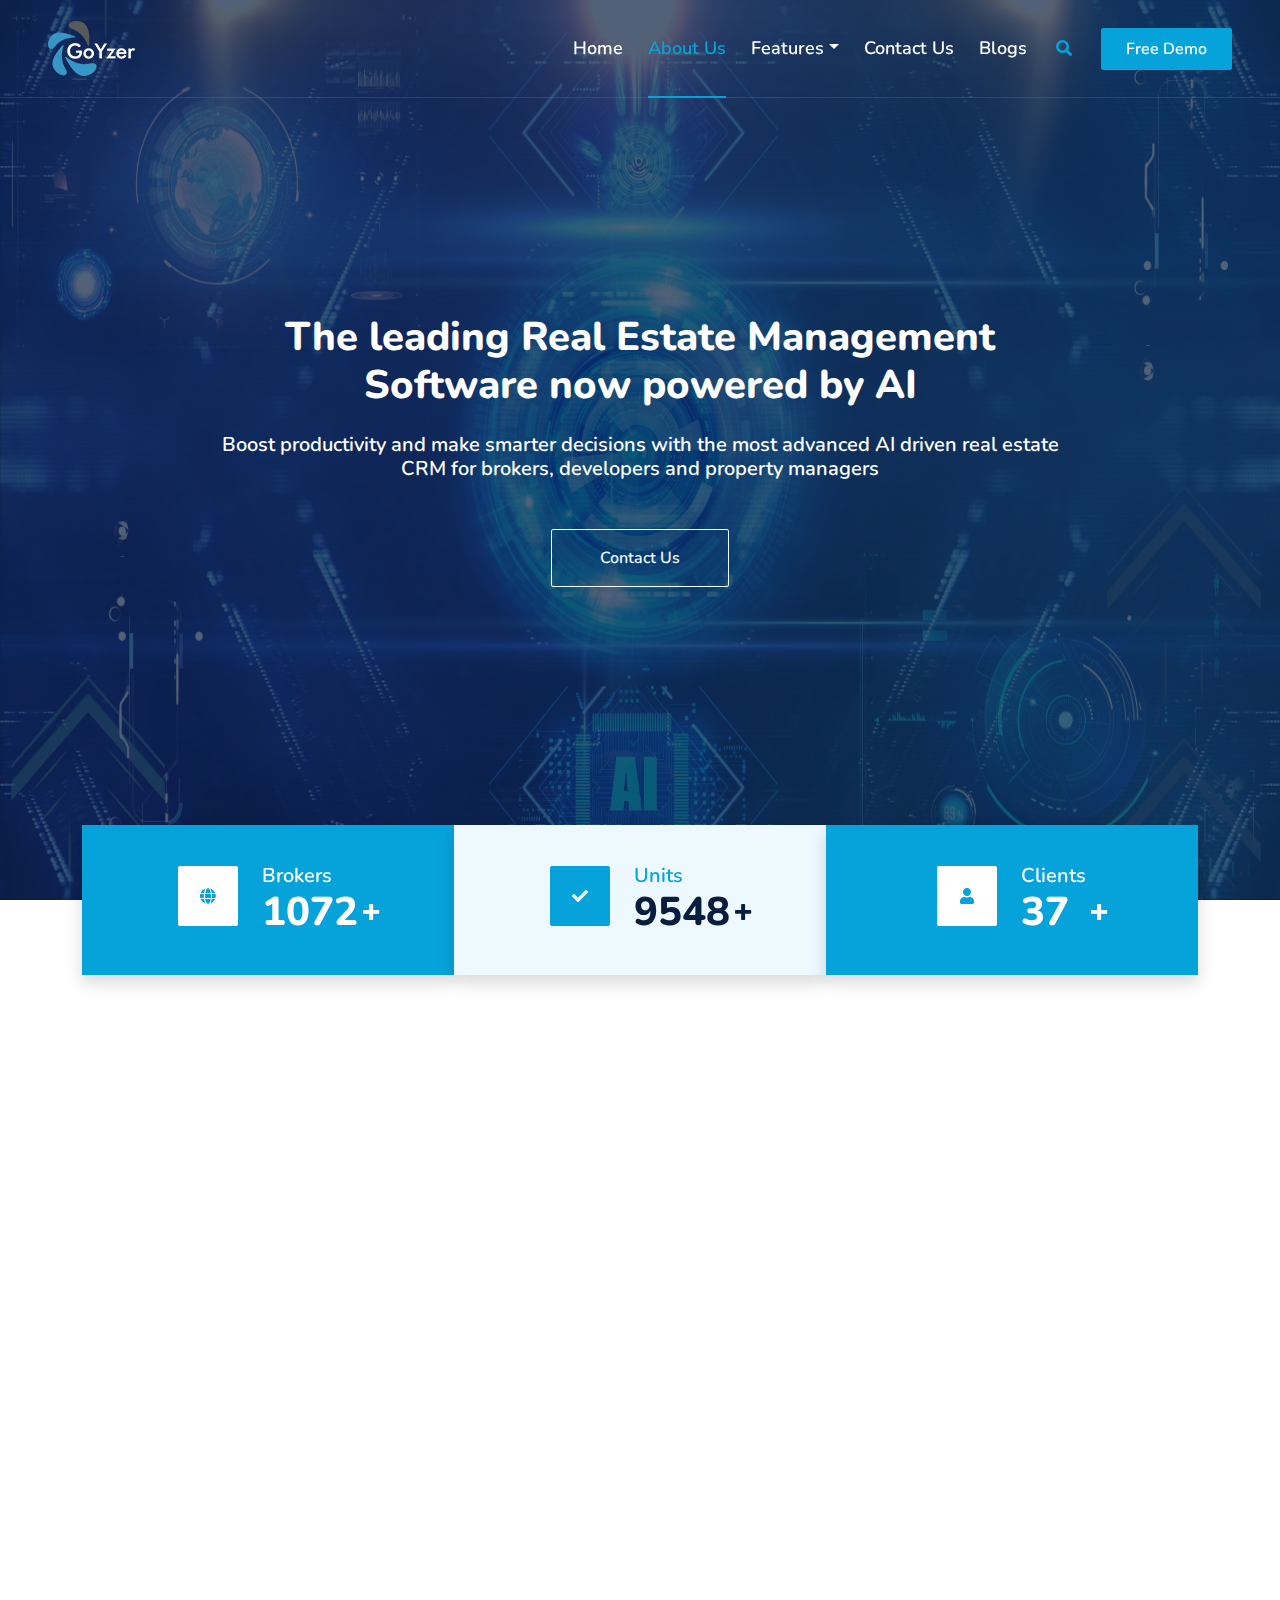
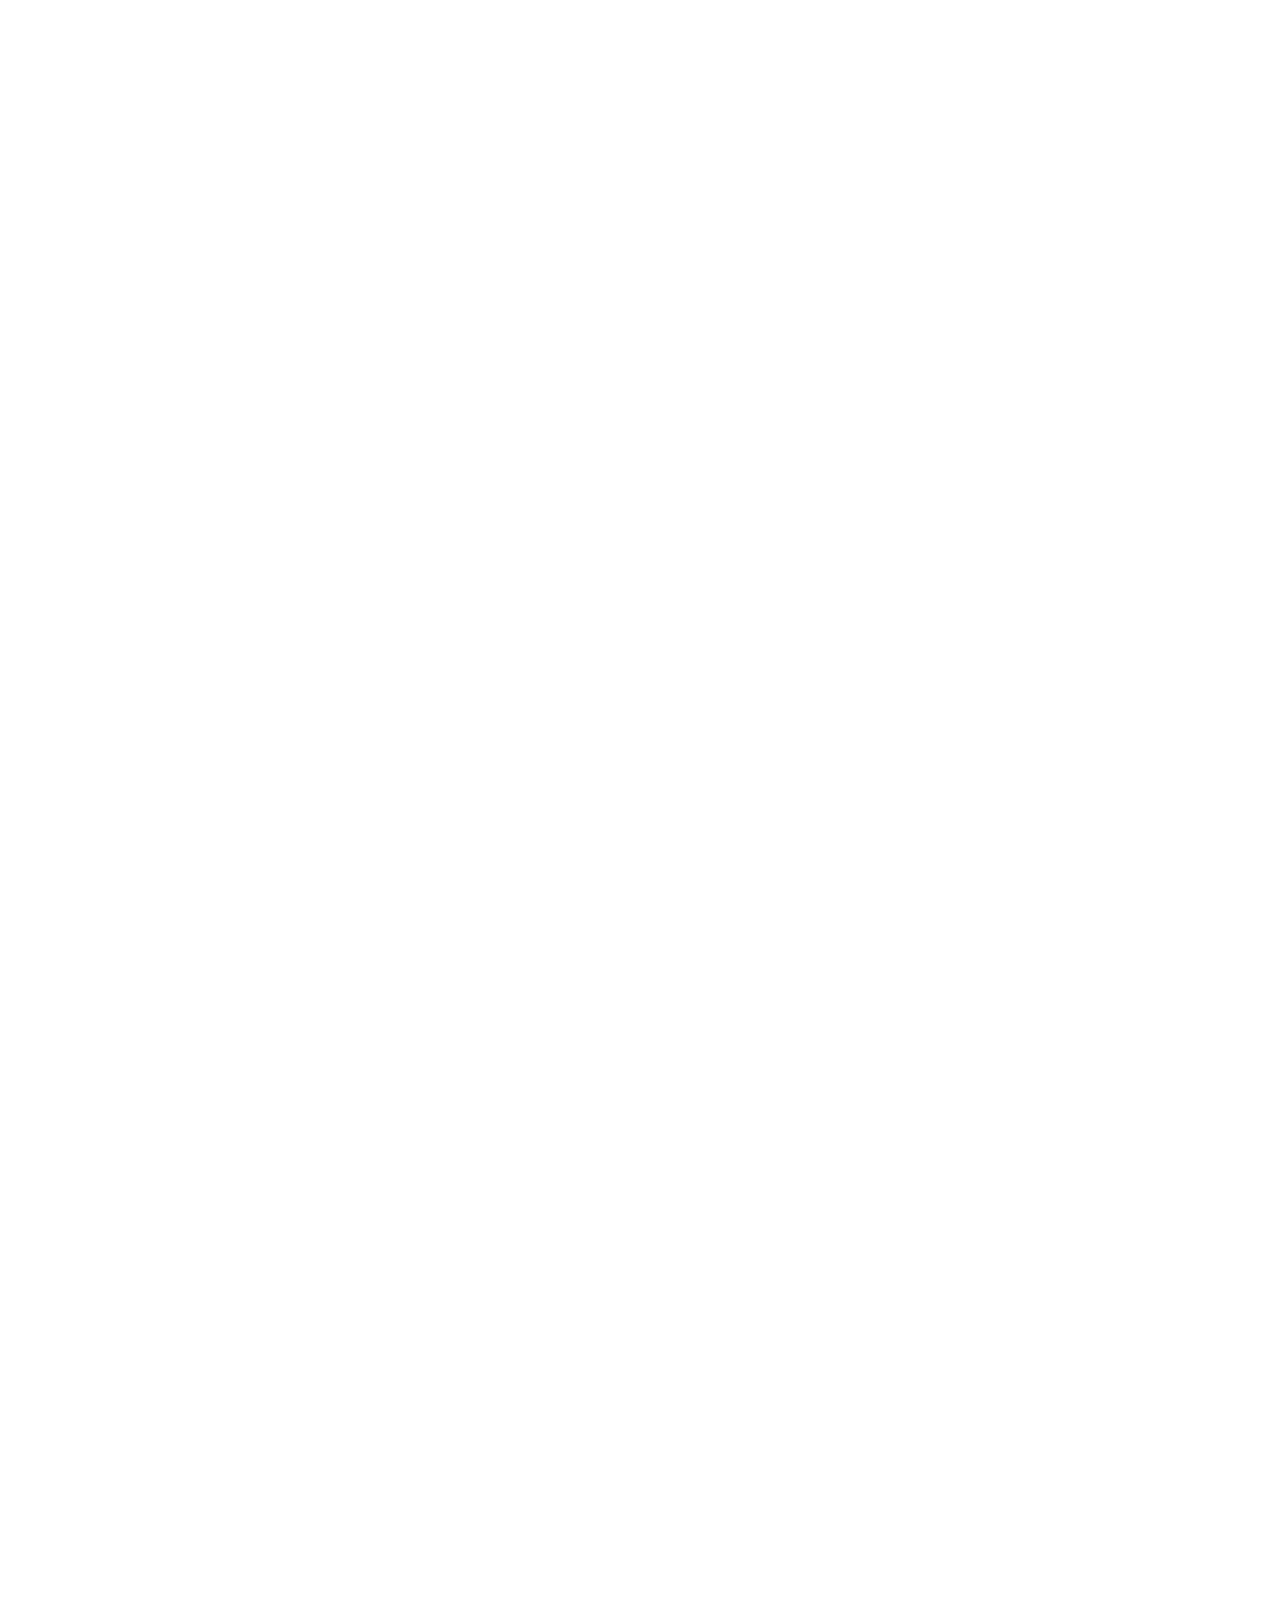
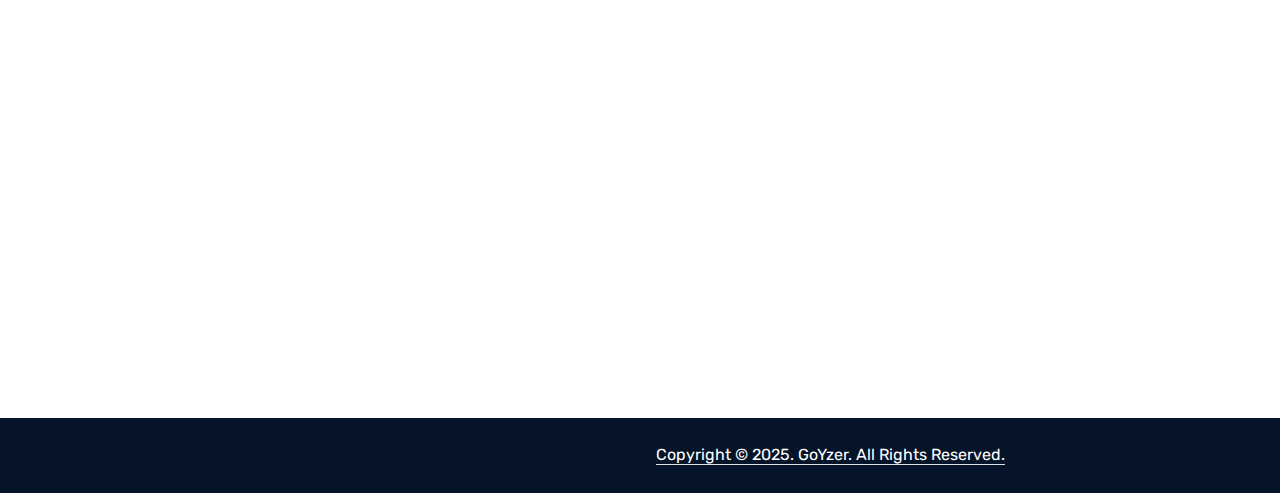
==== about.html @ 47f5ac27 "working on git initialization" ====
<!DOCTYPE html>
<html lang="en">

<head>
    <meta charset="utf-8">
    <title>Real Estate Property Management Software in Dubai, UAE - CRM Software for Real Estate - Goyzer</title>
    <meta content="width=device-width, initial-scale=1.0" name="viewport">
    <meta content="Real Estate Property Management Software" name="keywords">
    <meta content="Real Estate Property Management Software" name="description">

    <!-- Favicon -->
    <link href="img/favicon.ico" rel="icon">

    <!-- Google Web Fonts -->
    <link rel="preconnect" href="https://fonts.googleapis.com">
    <link rel="preconnect" href="https://fonts.gstatic.com" crossorigin>
    <link href="https://fonts.googleapis.com/css2?family=Nunito:wght@400;600;700;800&family=Rubik:wght@400;500;600;700&display=swap" rel="stylesheet">

    <!-- Icon Font Stylesheet -->
    <link href="https://cdnjs.cloudflare.com/ajax/libs/font-awesome/5.10.0/css/all.min.css" rel="stylesheet">
    <link href="https://cdn.jsdelivr.net/npm/bootstrap-icons@1.4.1/font/bootstrap-icons.css" rel="stylesheet">

    <!-- Libraries Stylesheet -->
    <link href="lib/owlcarousel/assets/owl.carousel.min.css" rel="stylesheet">
    <link href="lib/animate/animate.min.css" rel="stylesheet">

    <!-- Customized Bootstrap Stylesheet -->
    <link href="css/bootstrap.min.css" rel="stylesheet">

    <!-- Template Stylesheet -->
    <link href="css/style.css" rel="stylesheet">
</head>

<body>
    <div
      id="spinner"
      class="show bg-white position-fixed translate-middle w-100 vh-100 top-50 start-50 d-flex align-items-center justify-content-center"
    >
      <div class="spinner"></div>
    </div>

    <div class="container-fluid position-relative p-0">
      <nav class="navbar navbar-expand-lg navbar-dark px-5 py-3 py-lg-0">
        <a href="index.html" class="navbar-brand p-0">
          <h2 class="m-0">
            <img
              src="img/goyzer-logo-white.webp"
              alt="no-img"
              class="logo-white"
            /><img src="img/logo-trans.png" alt="no-img" class="logo-trans" />
          </h2>
        </a>
        <button
          class="navbar-toggler"
          type="button"
          data-bs-toggle="collapse"
          data-bs-target="#navbarCollapse"
        >
          <span class="fa fa-bars"></span>
        </button>
        <div class="collapse navbar-collapse" id="navbarCollapse">
          <div class="navbar-nav ms-auto py-0">
            <a href="index.html" class="nav-item nav-link ">Home</a>
            <a href="about.html" class="nav-item nav-link active">About Us</a>
            <div class="nav-item dropdown">
              <a
                href="#"
                class="nav-link dropdown-toggle"
                data-bs-toggle="dropdown"
                >Features</a
              >
              <div class="dropdown-menu m-0">
                <a href="brokers.html" class="dropdown-item">Brokers</a>
                <a href="developers.html" class="dropdown-item">Developers</a>
                <a href="property-managers.html" class="dropdown-item"
                  >Property Managers</a
                >
              </div>
            </div>
            <a href="contact.html" class="nav-item nav-link">Contact Us</a>
            <a href="https://blog.goyzer.com/" class="nav-item nav-link" target="_blank">Blogs</a>
          </div>
          <butaton
            type="button"
            class="btn text-primary ms-3"
            data-bs-toggle="modal"
            data-bs-target="#searchModal"
            ><i class="fa fa-search"></i
          ></butaton>
          <a href="contact.html" class="btn btn-primary py-2 px-4 ms-3"
            >Free Demo</a
          >
        </div>
      </nav>

      <div
        id="header-carousel"
        class="carousel slide carousel-fade"
        data-bs-ride="carousel"
      >
        <div class="carousel-inner">
          <div class="carousel-item active">
            <img class="w-100 vh-100" src="img/main-banner2.jpg" alt="Image" />
            <div
              class="carousel-caption d-flex flex-column align-items-center justify-content-center"
            >
              <div class="p-3" style="max-width: 900px">
                
                <h1 class="display-6 text-white mb-md-4 animated zoomIn">
                  The leading Real Estate Management Software now powered by AI
                </h1>
                <h5 class="text-white mb-5 animated slideInDown">
                  Boost productivity and make smarter decisions with the most advanced AI driven real estate CRM for brokers, developers and property managers
                </h5>
                
                <a
                  href="contact.html"
                  class="btn btn-outline-light py-md-3 px-md-5 animated slideInRight"
                  >Contact Us</a
                >
              </div>
            </div>
          </div>
         
        </div>
        <button
          class="carousel-control-prev"
          type="button"
          data-bs-target="#header-carousel"
          data-bs-slide="prev"
        >
          <span class="carousel-control-prev-icon" aria-hidden="true"></span>
          <span class="visually-hidden">Previous</span>
        </button>
        <button
          class="carousel-control-next"
          type="button"
          data-bs-target="#header-carousel"
          data-bs-slide="next"
        >
          <span class="carousel-control-next-icon" aria-hidden="true"></span>
          <span class="visually-hidden">Next</span>
        </button>
      </div>
    </div>

    <div class="modal fade" id="searchModal" tabindex="-1">
      <div class="modal-dialog modal-fullscreen">
        <div class="modal-content" style="background: rgba(9, 30, 62, 0.7)">
          <div class="modal-header border-0">
            <button
              type="button"
              class="btn bg-white btn-close"
              data-bs-dismiss="modal"
              aria-label="Close"
            ></button>
          </div>
          <div
            class="modal-body d-flex align-items-center justify-content-center"
          >
            <div class="input-group" style="max-width: 600px">
              <input
                type="text"
                class="form-control bg-transparent border-primary p-3"
                placeholder="Type search keyword"
              />
              <button class="btn btn-primary px-4">
                <i class="bi bi-search"></i>
              </button>
            </div>
          </div>
        </div>
      </div>
    </div>

    


    <!-- Facts Start -->
    <div class="container-fluid facts py-5 pt-lg-0">
        <div class="container py-5 pt-lg-0">
            <div class="row gx-0">
                <div class="col-lg-4 wow zoomIn" data-wow-delay="0.1s">
                    <div class="bg-primary shadow d-flex align-items-center justify-content-center p-4" style="height: 150px;">
                        <div class="bg-white d-flex align-items-center justify-content-center rounded mb-2" style="width: 60px; height: 60px;">
                            <i class="fa fa-globe text-primary" aria-hidden="true"></i>
                        </div>
                        <div class="ps-4" style="position: relative;">
                            <h5 class="text-white mb-0">Brokers</h5>
                            <h1 class="text-white mb-0" data-toggle="counter-up">3200</h1>
                            <span style="display: inline-block;color: #ffff;font-weight: bold;font-size: 30px;position: absolute;top: 25px;right: -22px;">+</span>
                        </div>
                    </div>
                </div>
                <div class="col-lg-4 wow zoomIn" data-wow-delay="0.3s">
                    <div class="bg-light shadow d-flex align-items-center justify-content-center p-4" style="height: 150px;">
                        <div class="bg-primary d-flex align-items-center justify-content-center rounded mb-2" style="width: 60px; height: 60px;">
                            <i class="fa fa-check text-white"></i>
                        </div>
                        <div class="ps-4" style="position: relative;">
                            <h5 class="text-primary mb-0">Units</h5>
                            <h1 class="mb-0" data-toggle="counter-up">28500</h1>
                            <span style="display: inline-block;color: #091e3e;font-weight: bold;font-size: 30px;position: absolute;top: 25px;right: -22px;">+</span>
                        </div>
                    </div>
                </div>
                <div class="col-lg-4 wow zoomIn" data-wow-delay="0.6s">
                    <div class="bg-primary shadow d-flex align-items-center justify-content-center p-4" style="height: 150px;">
                        <div class="bg-white d-flex align-items-center justify-content-center rounded mb-2" style="width: 60px; height: 60px;">
                            <i class="fa fa-user text-primary"></i>
                        </div>
                        <div class="ps-4" style="position: relative;">
                            <h5 class="text-white mb-0">Clients</h5>
                            <h1 class="text-white mb-0" data-toggle="counter-up">110</h1>
                            <span style="display: inline-block;color: #ffff;font-weight: bold;font-size: 30px;position: absolute;top: 25px;right: -22px;">+</span>
                        </div>
                    </div>
                </div>
            </div>
        </div>
    </div>
    <!-- Facts Start -->

    <div class="container-fluid py-5 wow fadeInUp" data-wow-delay="0.1s">
        <div class="container">
          <div
            class="section-title text-center position-relative pb-3 mb-4 mx-auto"
            style="max-width: 600px"
          >
            <h5 class="fw-bold text-primary text-uppercase">
              Trusted By Real Estate Professionals
            </h5>
          </div>
          <div class="bg-white pt-4">
            <div class="owl-carousel vendor-carousel">
              <img src="img/betterhomes-client.webp" alt="" />
              <img src="img/chestertons-client.webp" alt="" />
              <img src="img/colliers-client.webp" alt="" />
              <img src="img/crc-client.webp" alt="" />
  
              <img
                src="img/haus&haus.png"
                alt="hasu"
                style="position: relative; top: 26px"
              />
              <img
                src="img/savills-logo.webp"
                alt="savills"
                style="position: relative; top: -25px"
              />
              <img
                src="img/chris.png"
                alt="christias"
                style="position: relative; top: 26px"
              />
              <img
                src="img/alainpng.jpg"
                alt="christias"
                style="position: relative; top: -25px"
              />
            </div>
          </div>
        </div>
      </div>

     <!-- Features Start -->
     <div class="container-fluid py-5 wow fadeInUp" data-wow-delay="0.1s">
        <div class="container py-5">
            <div class="section-title text-center position-relative pb-3 mb-5 mx-auto" style="max-width: 600px;">
                <h5 class="fw-bold text-primary text-uppercase">About Property CRM</h5>
                <h1 class="mb-0">Why Choose Goyzer?</h1>
                
            </div>
            <div class="row mb-5">
                <p>Goyzer was founded in Canada in 2015 with a regional office set up in Dubai in 2020. Our goal was to incorporate automation in the real estate sector through technological enablement. We’ve worked closely with industry professionals and conducted extensive market research to create A series of products to meet the needs of Developers, Property Managers & Brokers. Our approach is highly strategic and carefully executed to transform your business the way you want, guaranteeing incredible results and maximum profit.</p>
            </div>
            <div class="row g-5">
                <div class="col-lg-4">
                    <div class="row g-5">
                        <div class="col-12 wow zoomIn" data-wow-delay="0.2s">
                            <!-- <div class="bg-primary rounded d-flex align-items-center justify-content-center mb-3" style="width: 60px; height: 60px;">
                                <i class="fa fa-cubes text-white"></i>
                                <img src="img/direct-approach.webp" alt="direct-approach"/>
                            </div> -->
                            <div class="mb-3"><img src="img/diverse.webp" alt="direct-approach" /></div>
                            <h5 class="fw-bold text-primary text-uppercase">Diverse Approach</h5>
                            <!-- <h4>A Real Estate Management Software for Brokers</h4> -->
                            <p class="mb-0">We are agile in our approach by constantly conducting research and reaching out to clients for ways on how to develop newer and relevant offerings.</p>
                        </div>
                        <div class="col-12 wow zoomIn" data-wow-delay="0.6s">
                            <!-- <div class="bg-primary rounded d-flex align-items-center justify-content-center mb-3" style="width: 60px; height: 60px;">
                                <i class="fa fa-award text-white"></i>
                            </div> -->
                            <div class="mb-3"><img src="img/expert.webp" alt="direct-approach" /></div>
                            <h4>Expert Advice</h4>
                            <p class="mb-0">We pride ourselves in not only being experts in our field of PropTech but also inquisitive and eager to learn newer technology</p>
                        </div>
                    </div>
                </div>
                <div class="col-lg-4  wow zoomIn" data-wow-delay="0.9s" style="min-height: 350px;">
                    <div class="position-relative h-100">
                        <img class="position-absolute w-100 h-100 rounded wow zoomIn" data-wow-delay="0.1s" src="img/ai2.jpg" style="object-fit: cover;">
                    </div>
                </div>
                <div class="col-lg-4">
                    <div class="row g-5">
                        <div class="col-12 wow zoomIn" data-wow-delay="0.4s">
                            <!-- <div class="bg-primary rounded d-flex align-items-center justify-content-center mb-3" style="width: 60px; height: 60px;">
                                <i class="fa fa-users-cog text-white"></i>
                            </div> -->
                            <div class="mb-3"><img src="img/forward.webp" alt="direct-approach" /></div>
                            <h4>Forward Thinking</h4>
                            <p class="mb-0">What we have achieved is in the past. We are constantly looking at whats next and how we can expand and innovate</p>
                        </div>
                        <div class="col-12 wow zoomIn" data-wow-delay="0.8s">
                            <!-- <div class="bg-primary rounded d-flex align-items-center justify-content-center mb-3" style="width: 60px; height: 60px;">
                                <i class="fa fa-phone-alt text-white"></i>
                            </div> -->
                            <div class="mb-3"><img src="img/result.webp" alt="direct-approach" /></div>
                            <h4>Result Oriented</h4>
                            <p class="mb-0">We strongly believe that our metric of success is based on the results our clients achieve. We are only successful if our clients are</p>
                        </div>
                    </div>
                </div>
            </div>
        </div>
    </div>
    <!-- Features Start -->


    <!-- Core Values Start -->
    <div class="container-fluid py-5 wow fadeInUp" data-wow-delay="0.1s">
        <div class="container py-5 mb-5">
            <div class="section-title text-center position-relative pb-3 mb-5 mx-auto" style="max-width: 600px;">
                <h5 class="fw-bold text-primary text-uppercase">Goyzer Core Values</h5>
                <h1 class="mb-0">Empowering Innovation, Driving Excellence</h1>
            </div>
            <div class="bg-white">
                <img src="img/goyzer-values.webp" alt="corevalues" style="width: 100%;"/>
            </div>
        </div>
    </div>
    <!-- Core Values End -->
    
    

     <!-- Footer Start -->
    <div class="container-fluid bg-dark text-light mt-5 wow fadeInUp" data-wow-delay="0.1s" >
        <div class="container">
            <div class="row gx-5">
                <div class="col-lg-4 col-md-6 footer-about">
                    <div class="d-flex flex-column align-items-center justify-content-center text-left h-100 bg-primary p-4">
                        <a href="index.html" class="navbar-brand">
                            <h1 class="m-0 text-white"><img src="https://www.goyzer.com/images/goyzer-logo-white.webp" alt="no-img"/></h1>
                        </a>
                        <p class="mt-3 mb-4">Goyzer is the leading UAE based AI real estate management software that empowers real estate companies to leverage AI for their daily tasks wherein they not only improve their lead conversions but also improve efficiencies. List your properties on major portals from a single platform and receive all your leads in goyzer. Managing your real estate business has never been easier</p>
                        <!-- <form action="">
                            <div class="input-group">
                                <input type="text" class="form-control border-white p-3" placeholder="Your Email">
                                <button class="btn btn-dark">Sign Up</button>
                            </div>
                        </form> -->
                    </div>
                </div>
                <div class="col-lg-8 col-md-6">
                    <div class="row gx-5">
                        <div class="col-lg-4 col-md-12 pt-5 mb-5">
                            <div class="section-title section-title-sm position-relative pb-3 mb-4">
                                <h3 class="text-light mb-0">Get In Touch</h3>
                            </div>
                            <div class="d-flex mb-2">
                                <i class="bi bi-geo-alt text-primary me-2"></i>
                                <p class="mb-0">12 A-04, Floor 12 A, Damac Executive Bay, Tower B, Al A'amal Street - Business Bay, Dubai UAE</p>
                            </div>
                            <div class="d-flex mb-2">
                                <i class="bi bi-envelope-open text-primary me-2"></i>
                                <p class="mb-0">P.O Box 191255</p>
                            </div>
                            <div class="d-flex mb-2">
                                <i class="bi bi-telephone text-primary me-2"></i>
                                <a class="phone-link text-white" href="tel:+97145689749">+971 4 5689749</a>
                            </div>
                            <div class="d-flex mt-4">
                                <a class="btn btn-primary btn-square me-2" href="#"><i class="fab fa-twitter fw-normal"></i></a>
                                <a class="btn btn-primary btn-square me-2" href="https://www.facebook.com/goyzertech"><i class="fab fa-facebook-f fw-normal"></i></a>
                                <a class="btn btn-primary btn-square me-2" href="https://www.linkedin.com/company/goyzer-technology-solutions/"><i class="fab fa-linkedin-in fw-normal"></i></a>
                                <a class="btn btn-primary btn-square" href="https://www.instagram.com/goyzeruae/"><i class="fab fa-instagram fw-normal"></i></a>
                            </div>
                        </div>
                        <div class="col-lg-4 col-md-12 pt-0 pt-lg-5 mb-5">
                            <div class="section-title section-title-sm position-relative pb-3 mb-4">
                                <h3 class="text-light mb-0">Quick Links</h3>
                            </div>
                            <div class="link-animated d-flex flex-column justify-content-start">
                                <a class="text-light mb-2" href="about.html"><i class="bi bi-arrow-right text-primary me-2"></i>About Us</a>
                                <a class="text-light mb-2" href="contact.html"><i class="bi bi-arrow-right text-primary me-2"></i>Contact Us</a>
                                <a class="text-light mb-2" href="developers.html"><i class="bi bi-arrow-right text-primary me-2"></i>Developers</a>
                                <a class="text-light mb-2" href="brokers.html"><i class="bi bi-arrow-right text-primary me-2"></i>Brokers</a>
                                <a class="text-light mb-2" href="property-managers.html"><i class="bi bi-arrow-right text-primary me-2"></i>Property Managers</a>
                                <a class="text-light mb-2" href="privacy"><i class="bi bi-arrow-right text-primary me-2"></i>Privacy Policy</a>
                                <a class="text-light mb-2" href="terms.html"><i class="bi bi-arrow-right text-primary me-2"></i>Terms of Services</a>
                            </div>
                        </div>
                        <div class="col-lg-4 col-md-12 pt-0 pt-lg-5 mb-5">
                            <div class="section-title section-title-sm position-relative pb-3 mb-4">
                                <h3 class="text-light mb-0">Popular Blogs</h3>
                            </div>
                            <div class="link-animated d-flex flex-column justify-content-start">
                                <a class="text-light mb-2 d-flex" href="https://blog.goyzer.com/features/augmented-reality-in-real-estate-its-benefits/"><i class="bi bi-arrow-right text-primary me-2"></i>Augmented Reality in Real Estate</a>
                                <a class="text-light mb-2 d-flex" href="https://blog.goyzer.com/marketing/how-to-maximize-your-property-rental-income/"><i class="bi bi-arrow-right text-primary me-2"></i>How to Maximize Property Rental Income</a>
                                <a class="text-light mb-2 d-flex" href="https://blog.goyzer.com/marketing/reasons-why-tenants-leave-their-rental-property/"><i class="bi bi-arrow-right text-primary me-2"></i>Why Tenants Leave their Rental Property</a>
                                <!-- <a class="text-light mb-2" href="#"><i class="bi bi-arrow-right text-primary me-2"></i>Meet The Team</a>
                                <a class="text-light mb-2" href="#"><i class="bi bi-arrow-right text-primary me-2"></i>Latest Blog</a>
                                <a class="text-light" href="#"><i class="bi bi-arrow-right text-primary me-2"></i>Contact Us</a> -->
                            </div>
                        </div>
                    </div>
                </div>
            </div>
        </div>
    </div>
    <div class="container-fluid text-white" style="background: #061429;">
        <div class="container text-center">
            <div class="row justify-content-end">
                <div class="col-lg-8 col-md-6">
                    <div class="d-flex align-items-center justify-content-center" style="height: 75px;">
                        <p class="mb-0"><a class="text-white border-bottom" href="#">Copyright © 2025. GoYzer. All Rights Reserved.</a></p>
                        
                    </div>
                </div>
            </div>
        </div>
    </div>
    <!-- Footer End -->


    <!-- Back to Top -->
    <a href="#" class="btn btn-lg btn-primary btn-lg-square rounded back-to-top"><i class="bi bi-arrow-up"></i></a>


   
    <script src="https://code.jquery.com/jquery-3.4.1.min.js"></script>
    <script src="https://cdn.jsdelivr.net/npm/bootstrap@5.0.0/dist/js/bootstrap.bundle.min.js"></script>
    <script src="lib/wow/wow.min.js"></script>
    <script src="lib/easing/easing.min.js"></script>
    <script src="lib/waypoints/waypoints.min.js"></script>
    <script src="lib/counterup/counterup.min.js"></script>
    <script src="lib/owlcarousel/owl.carousel.min.js"></script>
    <script src="js/main.js"></script>
</body>

</html>
---- css/style.css ----
/********** Template CSS **********/
:root {
    --primary: #06A3DA;
    --secondary: #34AD54;
    --light: #EEF9FF;
    --dark: #091E3E;
}


/*** Spinner ***/
.spinner {
    width: 40px;
    height: 40px;
    background: var(--primary);
    margin: 100px auto;
    -webkit-animation: sk-rotateplane 1.2s infinite ease-in-out;
    animation: sk-rotateplane 1.2s infinite ease-in-out;
}

@-webkit-keyframes sk-rotateplane {
    0% {
        -webkit-transform: perspective(120px)
    }
    50% {
        -webkit-transform: perspective(120px) rotateY(180deg)
    }
    100% {
        -webkit-transform: perspective(120px) rotateY(180deg) rotateX(180deg)
    }
}

@keyframes sk-rotateplane {
    0% {
        transform: perspective(120px) rotateX(0deg) rotateY(0deg);
        -webkit-transform: perspective(120px) rotateX(0deg) rotateY(0deg)
    }
    50% {
        transform: perspective(120px) rotateX(-180.1deg) rotateY(0deg);
        -webkit-transform: perspective(120px) rotateX(-180.1deg) rotateY(0deg)
    }
    100% {
        transform: perspective(120px) rotateX(-180deg) rotateY(-179.9deg);
        -webkit-transform: perspective(120px) rotateX(-180deg) rotateY(-179.9deg);
    }
}

#spinner {
    opacity: 0;
    visibility: hidden;
    transition: opacity .5s ease-out, visibility 0s linear .5s;
    z-index: 99999;
}

#spinner.show {
    transition: opacity .5s ease-out, visibility 0s linear 0s;
    visibility: visible;
    opacity: 1;
}


/*** Heading ***/
h1,
h2,
.fw-bold {
    font-weight: 800 !important;
}

h3,
h4,
.fw-semi-bold {
    font-weight: 700 !important;
}

h5,
h6,
.fw-medium {
    font-weight: 600 !important;
}


/*** Button ***/
.btn {
    font-family: 'Nunito', sans-serif;
    font-weight: 600;
    transition: .5s;
}

.btn-primary,
.btn-secondary {
    color: #FFFFFF;
    box-shadow: inset 0 0 0 50px transparent;
}

.btn-primary:hover {
    box-shadow: inset 0 0 0 0 var(--primary);
}

.btn-secondary:hover {
    box-shadow: inset 0 0 0 0 var(--secondary);
}

.btn-square {
    width: 36px;
    height: 36px;
}

.btn-sm-square {
    width: 30px;
    height: 30px;
}

.btn-lg-square {
    width: 48px;
    height: 48px;
}

.btn-square,
.btn-sm-square,
.btn-lg-square {
    padding-left: 0;
    padding-right: 0;
    text-align: center;
}


/*** Navbar ***/
.navbar-dark .navbar-nav .nav-link {
    font-family: 'Nunito', sans-serif;
    position: relative;
    margin-left: 25px;
    padding: 35px 0;
    color: #FFFFFF;
    font-size: 18px;
    font-weight: 600;
    outline: none;
    transition: .5s;
}

.sticky-top.navbar-dark .navbar-nav .nav-link {
    padding: 20px 0;
    color: var(--dark);
}

.navbar-dark .navbar-nav .nav-link:hover,
.navbar-dark .navbar-nav .nav-link.active {
    color: var(--primary);
}

.navbar-dark .navbar-brand h1 {
    color: #FFFFFF;
}

.navbar-dark .navbar-toggler {
    color: var(--primary) !important;
    border-color: var(--primary) !important;
}
.dropdown-menu{
  padding: 0px;
}
@media (max-width: 991.98px) {
    .sticky-top.navbar-dark {
        position: relative;
        background: #FFFFFF;
    }

    .navbar-dark .navbar-nav .nav-link,
    .navbar-dark .navbar-nav .nav-link.show,
    .sticky-top.navbar-dark .navbar-nav .nav-link {
        padding: 10px 0;
        color: var(--dark);
    }

    .navbar-dark .navbar-brand h1 {
        color: var(--primary);
    }
}

@media (min-width: 992px) {
    .navbar-dark {
        position: absolute;
        width: 100%;
        top: 0;
        left: 0;
        border-bottom: 1px solid rgba(256, 256, 256, .1);
        z-index: 999;
    }
    
    .sticky-top.navbar-dark {
        position: fixed;
        background: #FFFFFF;
    }

    .navbar-dark .navbar-nav .nav-link::before {
        position: absolute;
        content: "";
        width: 0;
        height: 2px;
        bottom: -1px;
        left: 50%;
        background: var(--primary);
        transition: .5s;
    }

    .navbar-dark .navbar-nav .nav-link:hover::before,
    .navbar-dark .navbar-nav .nav-link.active::before {
        width: 100%;
        left: 0;
    }

    .navbar-dark .navbar-nav .nav-link.nav-contact::before {
        display: none;
    }

    .sticky-top.navbar-dark .navbar-brand h1 {
        color: var(--primary);
    }
}


/*** Carousel ***/
.carousel-caption {
    top: 0;
    left: 0;
    right: 0;
    bottom: 0;
    background: rgba(9, 30, 62, .7);
    z-index: 1;
}

@media (max-width: 576px) {
    .carousel-caption h5 {
        font-size: 14px;
        font-weight: 500 !important;
    }

    .carousel-caption h1 {
        font-size: 30px;
        font-weight: 600 !important;
    }
}

.carousel-control-prev,
.carousel-control-next {
    width: 10%;
}

.carousel-control-prev-icon,
.carousel-control-next-icon {
    width: 3rem;
    height: 3rem;
}


/*** Section Title ***/
.section-title::before {
    position: absolute;
    content: "";
    width: 150px;
    height: 5px;
    left: 0;
    bottom: 0;
    background: var(--primary);
    border-radius: 2px;
}

.section-title.text-center::before {
    left: 50%;
    margin-left: -75px;
}

.section-title.section-title-sm::before {
    width: 90px;
    height: 3px;
}

.section-title::after {
    position: absolute;
    content: "";
    width: 6px;
    height: 5px;
    bottom: 0px;
    background: #FFFFFF;
    -webkit-animation: section-title-run 5s infinite linear;
    animation: section-title-run 5s infinite linear;
}

.section-title.section-title-sm::after {
    width: 4px;
    height: 3px;
}

.section-title.text-center::after {
    -webkit-animation: section-title-run-center 5s infinite linear;
    animation: section-title-run-center 5s infinite linear;
}

.section-title.section-title-sm::after {
    -webkit-animation: section-title-run-sm 5s infinite linear;
    animation: section-title-run-sm 5s infinite linear;
}

@-webkit-keyframes section-title-run {
    0% {left: 0; } 50% { left : 145px; } 100% { left: 0; }
}

@-webkit-keyframes section-title-run-center {
    0% { left: 50%; margin-left: -75px; } 50% { left : 50%; margin-left: 45px; } 100% { left: 50%; margin-left: -75px; }
}

@-webkit-keyframes section-title-run-sm {
    0% {left: 0; } 50% { left : 85px; } 100% { left: 0; }
}


/*** Service ***/
.service-item {
    position: relative;
    height: 300px;
    padding: 0 30px;
    transition: .5s;
}

.service-item .service-icon {
    margin-bottom: 30px;
    width: 60px;
    height: 60px;
    display: flex;
    align-items: center;
    justify-content: center;
    background: var(--primary);
    border-radius: 2px;
    transition: all 1s;
    
}
.service-item:hover .service-icon {
    transform: rotate(180deg);
}
.brokers .service-item .service-icon{
    background: none;
}

.service-item .service-icon i {
    transform: rotate(45deg);
}

.service-item a.btn {
    position: absolute;
    width: 60px;
    bottom: -48px;
    left: 50%;
    margin-left: -30px;
    opacity: 0;
}

.service-item:hover a.btn {
    bottom: -24px;
    opacity: 1;
}


/*** Testimonial ***/
.testimonial-carousel .owl-dots {
    margin-top: 15px;
    display: flex;
    align-items: flex-end;
    justify-content: center;
}

.testimonial-carousel .owl-dot {
    position: relative;
    display: inline-block;
    margin: 0 5px;
    width: 15px;
    height: 15px;
    background: #DDDDDD;
    border-radius: 2px;
    transition: .5s;
}

.testimonial-carousel .owl-dot.active {
    width: 30px;
    background: var(--primary);
}

.testimonial-carousel .owl-item.center {
    position: relative;
    z-index: 1;
}

.testimonial-carousel .owl-item .testimonial-item {
    transition: .5s;
}

.testimonial-carousel .owl-item.center .testimonial-item {
    background: #FFFFFF !important;
    box-shadow: 0 0 30px #DDDDDD;
}


.faq-drawer {
    margin-bottom: 20px;
  }
  
  .faq-drawer__content-wrapper {
    font-size: 1em;
    line-height: 1.4em;
    max-height: 0px;
    overflow: hidden;
    transition: 0.25s ease-in-out;
  }
  
  .faq-drawer__title {
    border-top: #000 1px solid;
    cursor: pointer;
    display: block;
    font-size: 1.2rem;
    font-weight: 700;
    padding: 20px 0 0px 0;
    position: relative;
    margin-bottom: 0;
    transition: all 0.25s ease-out;
    font-family: "Nunito", sans-serif;
    color: #000;
  }
  
  .faq-drawer__title::after {
    border-style: solid;
    border-width: 1px 1px 0 0;
    content: " ";
    display: inline-block;
    float: right;
    height: 10px;
    left: 2px;
    position: relative;
    right: 20px;
    top: 2px;
    transform: rotate(135deg);
    transition: 0.35s ease-in-out;
    vertical-align: top;
    width: 10px;
  }
  
  /* OPTIONAL HOVER STATE */
  .faq-drawer__title:hover { 
    color: #000 ;
  }
  
  .faq-drawer__trigger:checked
    + .faq-drawer__title
    + .faq-drawer__content-wrapper {
    max-height: 350px;
  }
  
  .faq-drawer__trigger:checked + .faq-drawer__title::after {
    transform: rotate(-45deg);
    transition: 0.25s ease-in-out;
  }
  .mobile-features span {
    position: relative;
    display: inline-block;
}
.mobile-features span.check {
    width: 16px;
    height: 16px;
    margin-top: 2px;
    display: inline-block;
    margin-right: 10px;
}
  
  input[type="checkbox"] {
    display: none;
  }
  /* .sticky-top.navbar-dark h1:after {
    content: "";
    background-image: url(../img/logo-trans.png);
    color: #585a5a;
    font-weight: 600;
    font-size: 20px;
    position: absolute;
    left: 0px;
    top: -28px;
    height: 55px;
    width: 87px;
    background-size: contain;
} */
.testimonial-carousel2 .owl-item .testimonial-item {
    min-height: 670px !important;
}
.testimonial-carousel3 .owl-item .testimonial-item {
    min-height: 545px !important;
}
.contact-dropdown-icon {
    background-image: url(https://www.goyzer.com/images/dropdown-icon.webp);
    background-position: 95% 51%;
    background-repeat: no-repeat;
    -webkit-appearance: none;
}

.sticky-top.navbar-dark h2 {
    position: relative;
}
.logo-trans{
    display: none;
    width: 87px;
    height: 55px;
}
.navbar-dark.sticky-top h2 img.logo-white{
    display: none;
}
.navbar-dark.sticky-top h2 img.logo-trans{
    display: block;
}
  
  
  

/*** Team ***/
.team-item {
    transition: .5s;
}

.team-social {
    position: absolute;
    width: 100%;
    height: 100%;
    top: 0;
    left: 0;
    display: flex;
    align-items: center;
    justify-content: center;
    transition: .5s;
}

.team-social a.btn {
    position: relative;
    margin: 0 3px;
    margin-top: 100px;
    opacity: 0;
}

.team-item:hover {
    box-shadow: 0 0 30px #DDDDDD;
}

.team-item:hover .team-social {
    background: rgba(9, 30, 62, .7);
}

.team-item:hover .team-social a.btn:first-child {
    opacity: 1;
    margin-top: 0;
    transition: .3s 0s;
}

.team-item:hover .team-social a.btn:nth-child(2) {
    opacity: 1;
    margin-top: 0;
    transition: .3s .05s;
}

.team-item:hover .team-social a.btn:nth-child(3) {
    opacity: 1;
    margin-top: 0;
    transition: .3s .1s;
}

.team-item:hover .team-social a.btn:nth-child(4) {
    opacity: 1;
    margin-top: 0;
    transition: .3s .15s;
}

.team-item .team-img img,
.blog-item .blog-img img  {
    transition: .5s;
}

.team-item:hover .team-img img,
.blog-item:hover .blog-img img {
    transform: scale(1.15);
}

.back-to-top {
    position: fixed;
    display: none;
    right: 45px;
    bottom: 45px;
    z-index: 99;
}

.bg-header {
    background: linear-gradient(rgba(9, 30, 62, .7), rgba(9, 30, 62, .7)), url(../img/carousel-1.jpg) center center no-repeat;
    background-size: cover;
}

.link-animated a {
    transition: .5s;
}

.link-animated a:hover {
    padding-left: 10px;
}

/* orbit css start */
.orbit {
    float: left;
    width: 100%;
    position: relative;
  }
  
  .orbit-icon {
    width: 1.6em;
    height: 1.6em;
    line-height: 1.6em;
    font-size: 1.2em;
    border-radius: 50%;
    background: #ccc;
    color: #fff;
    text-align: center;
    display: block;
  }
  
  .orbit-wrap {
    height: 40em;
    list-style: none;
    font-size: 1.3em;
  }
  .orbit-wrap > li {
    position: absolute;
    left: 50%;
    top: 50%;
    transform: translate(-50%, -50%);
  }
  .orbit-wrap > li:hover ul {
    border-width: 2px;
    border-color: #06a3da;
  }
  .orbit-wrap > li:hover ~ li ul {
    border-color: rgba(255, 255, 255, 0.2);
  }
  .orbit-wrap > li:hover ~ li ul li {
    opacity: 0.4;
  }
  
  ul[class^=ring] {
    transition: all 300ms ease-in-out;
  }
  ul[class^=ring] li {
    transition: all 300ms ease-in-out;
  }
  
  .ring-0 {
    width: 25em;
    height: 25em;
    -webkit-animation: clockwiseRotate 105s linear infinite;
            animation: clockwiseRotate 105s linear infinite;
  }
  .ring-0 i {
    -webkit-animation: counterClockwiseRotate 230s linear infinite;
            animation: counterClockwiseRotate 230s linear infinite;
  }
  
  .ring-0 > *:nth-of-type(1) {
    transform: rotate(95deg) translate(12.5em) rotate(-95deg);
  }
  
  .ring-0 > *:nth-of-type(2) {
    transform: rotate(190deg) translate(12.5em) rotate(-190deg);
  }
  
  .ring-0 > *:nth-of-type(3) {
    transform: rotate(285deg) translate(12.5em) rotate(-285deg);
  }
  
  .ring-0 > *:nth-of-type(4) {
    transform: rotate(380deg) translate(12.5em) rotate(-380deg);
  }
  
  .ring-1 {
    width: 20em;
    height: 20em;
    -webkit-animation: clockwiseRotate 300s linear infinite;
            animation: clockwiseRotate 300s linear infinite;
  }
  .ring-1 i {
    -webkit-animation: counterClockwiseRotate 300s linear infinite;
            animation: counterClockwiseRotate 300s linear infinite;
  }
  
  .ring-1 > *:nth-of-type(1) {
    transform: rotate(126.6666666667deg) translate(10em) rotate(-126.6666666667deg);
  }
  
  .ring-1 > *:nth-of-type(2) {
    transform: rotate(253.3333333333deg) translate(10em) rotate(-253.3333333333deg);
  }
  
  .ring-1 > *:nth-of-type(3) {
    transform: rotate(380deg) translate(10em) rotate(-380deg);
  }
  
  .ring-2 {
    width: 15em;
    height: 15em;
    -webkit-animation: clockwiseRotate 125s linear infinite;
            animation: clockwiseRotate 125s linear infinite;
  }
  .ring-2 i {
    -webkit-animation: counterClockwiseRotate 225s linear infinite;
            animation: counterClockwiseRotate 225s linear infinite;
  }
  
  .ring-2 > *:nth-of-type(1) {
    transform: rotate(47.5deg) translate(7.5em) rotate(-47.5deg);
  }
  
  .ring-2 > *:nth-of-type(2) {
    transform: rotate(95deg) translate(7.5em) rotate(-95deg);
  }
  
  .ring-2 > *:nth-of-type(3) {
    transform: rotate(142.5deg) translate(7.5em) rotate(-142.5deg);
  }
  
  .ring-2 > *:nth-of-type(4) {
    transform: rotate(190deg) translate(7.5em) rotate(-190deg);
  }
  
  .ring-2 > *:nth-of-type(5) {
    transform: rotate(237.5deg) translate(7.5em) rotate(-237.5deg);
  }
  
  .ring-2 > *:nth-of-type(6) {
    transform: rotate(285deg) translate(7.5em) rotate(-285deg);
  }
  
  .ring-2 > *:nth-of-type(7) {
    transform: rotate(332.5deg) translate(7.5em) rotate(-332.5deg);
  }
  
  .ring-2 > *:nth-of-type(8) {
    transform: rotate(380deg) translate(7.5em) rotate(-380deg);
  }
  
  
  ul[class^=ring] {
    border: solid 1px rgb(195 197 199 / 80%);
    position: relative;
    padding: 0;
    border-radius: 50%;
    list-style: none;
    box-sizing: content-box;
  }
  
  ul[class^=ring] li {
    display: block;
    position: absolute;
    top: 50%;
    left: 50%;
    width: 1.6em;
    height: 1.6em;
    margin: -0.8em;
  }
  .orbit-center {
    z-index: 5;
    font-size: 2em;
    width: 1.8em;
    height: 1.8em;
    line-height: 1.8em;
    text-align: center;
    background: hotpink;
    border-radius: 50%;
  }
  .orbit-center:hover .orbit-center__icon {
    transform: rotateZ(0deg);
  }
  
  .orbit-center__icon {
    transform: rotateZ(-360deg);
    transition: all 300ms ease-in-out;
  }
  
  .orbit-wrap > li.orbit-center:hover ~ li > ul {
    width: 0;
    height: 0;
  }
  .orbit-wrap > li.orbit-center:hover ~ li > ul * {
    transform: translate(0, 0);
  }
  
  @-webkit-keyframes clockwiseRotate {
    from {
      transform: rotate(0deg);
    }
    to {
      transform: rotate(360deg);
    }
  }
  @keyframes clockwiseRotate {
    from {
      transform: rotate(0deg);
    }
    to {
      transform: rotate(360deg);
    }
  }
  @-webkit-keyframes counterClockwiseRotate {
    0% {
      transform: rotate(0deg);
    }
    100% {
      transform: rotate(-360deg);
    }
  }
  @keyframes counterClockwiseRotate {
    0% {
      transform: rotate(0deg);
    }
    100% {
      transform: rotate(-360deg);
    }
  }
  
  .fa-heart-o {
    background: #b71c1c;
    color: white;
  }
  
  .fa-coffee {
    background: #4caf50;
    color: #cddc39;
  }
  
  .fa-safari {
    background: white;
    color: darkslateblue;
  }
  
  .fa-firefox {
    background: #1565c0;
    color: #ff8f00;
  }
  
  .fa-chrome {
    background: #fbc02d;
    color: #ef6c00;
  }
  
  .fa-edge {
    background: #03a9f4;
    color: white;
  }
  
  .fa-android {
    background: snow;
    color: limegreen;
  }
  
  .fa-apple {
    background: #444;
    color: white;
  }
  
  .fa-linux {
    background: white;
    color: #222;
  }
  
  .fa-windows {
    background: white;
    color: #03a9f4;
  }
  
  .fa-terminal {
    background: #222;
    color: #fff;
  }
  
  .fa-html5 {
    background: white;
    color: #e65100;
  }
  
  .fa-css3 {
    background: white;
    color: #2196f3;
  }
  
  .fa-git {
    background: #222;
    color: white;
  }
  
  .fa-free-code-camp {
    background: green;
    color: white;
  }
  
  .fa-meetup {
    background: red;
    color: white;
  }
  
  .fa-podcast {
    background: red;
    color: white;
  }
  
  .fa-codepen {
    background: #333;
    color: white;
  }

  .logo-in-circle {
    background-color: #fff;
    border-radius: 100%;
    justify-content: center;
    align-items: center;
    width: 6rem;
    height: 6rem;
    display: flex;
    position: absolute;
    inset: auto auto 8% 6%;
    box-shadow: 4px 4px 20px #182c4c14;
}
.circle-logos-wrapper {
    margin-top: 3rem;
    position: relative;
}
.circle-lines {
    width: 100%;
}
.logo-in-circle._2 {
    bottom: 29%;
    left: -1%;
}
.logo-in-circle._3 {
    bottom: 65%;
    left: 12%;
    box-shadow: 1px 1px 90px -4px #182c4c26;
}
.logo-in-circle._4 {
    margin-left: auto;
    margin-right: auto;
    inset: auto 26% 64% auto;
}
.logo-in-circle._5 {
    margin-left: auto;
    margin-right: auto;
    inset: 55% 0% auto auto;
}
.logo-in-circle._6 {
    margin-left: auto;
    margin-right: auto;
    inset: auto 6% 8% auto;
}
.logo-in-circle._7 {
    margin-left: auto;
    margin-right: auto;
    bottom: 90%;
    left: 34%;
}
.logo-in-circle._8 {
    margin-left: auto;
    margin-right: auto;
    bottom: 66%;
    left: 80%;
}
.logo-in-circle._9 {
    margin-left: auto;
    margin-right: auto;
    bottom: 66%;
    left: 28%;
}
.logo-in-circle._10 {
    margin-left: auto;
    margin-right: auto;
    bottom: 88%;
    left: 60%;

}
.max-width-large.align-center.mobile-text-left {
    color: #333;
}
.max-width-large.align-center {
    grid-column-gap: 0px;
    grid-row-gap: 0px;
    flex-direction: column;
    justify-content: space-between;
    align-items: center;
    display: flex;
}
.margin-bottom.margin-small {
    margin: 0 0 1rem;
    display: block;
}
.arrow-link-new{
    width:8px;
}
.integration-text-title-wrapper {
    z-index: 2;
    margin-left: auto;
    margin-right: auto;
    position: absolute;
    inset: auto 0% 20%;
}
.text-align-center {
    color: #000;
    text-align: center;
}
.owl-theme .owl-dots {
    margin-top: 15px;
    display: flex;
    align-items: flex-end;
    justify-content: center;
}
.owl-theme .owl-dot {
    position: relative;
    display: inline-block;
    margin: 0 5px;
    width: 15px;
    height: 15px;
    background: #DDDDDD;
    border-radius: 2px;
    transition: .5s;
}
.owl-theme .owl-dot.active {
    width: 30px;
    background: var(--primary);
}
.chb {
    visibility: hidden;
  }
  .integration-svg svg{
    width: 12px;
    height: 12px;
    transition: all 0.5s;
  }
  .integration-svg:hover svg{
    margin-left: 5px;
    /* color:#03a9f4; */
  }
  .integration-svg{
    color:#03a9f4;
    cursor: pointer;
  }
  .chb + label {
    position: relative;
    padding-left: 5px;
  }
.chb-3 + label::before {
    position: absolute;
    left: -20px;
    top: 4px;
    
    border: 2px solid #3498db;
    content: " ";
    width: 16px;
    height: 16px;
    
    transition: all 0.1s ease-in,  border-color 0.05s ease-in;
    transform: rotate(40deg);
    border-top-color: transparent;
    border-left-color: transparent;
    top: 2px;
    left: -15px;
    width: 7px;
    height: 14px;
  }
  
  .chb-3:checked + label::before {
    transform: rotate(40deg);
    border-top-color: transparent;
    border-left-color: transparent;
    
    top: 2px;
    left: -15px;
    width: 7px;
    height: 14px;
    
  }
  .integration-mobile-logo{
    display: none !important;
  }
  .service-icon.services-main {
    background-color: transparent;
    margin-bottom: 10px;
  }
  .service-item:hover .service-icon.services-main {
    transform: rotate(0deg);
  }
  .service-item.service-item-new {
    padding: 0 20px;
    cursor: pointer;
    border-radius: 8px;
    height: 200px;
  }
  .service-item.service-item-new:hover {
    box-shadow: 3px 3px 20px -6px #5155673b;
    background-color: #fff !important;
    border: .5px solid #d9d9d9;

  }
  #header-carousel .carousel-control-prev{
    display: none;
  }
  #header-carousel .carousel-control-next{
    display: none;
  }
  .integration-fluid{
    display: none;
  }
  .open-integrations + .integration-fluid{
    display: block;
  }
/* orbit css End*/

@media (min-width: 991.98px) {
    .facts {
        position: relative;
        margin-top: -75px;
        z-index: 1;
    }
}

@media (min-width: 767.98px) {
    .footer-about {
        margin-bottom: -75px;
    }
}

@media only screen and (max-width: 992px) {
    img.logo-white{
        display: none;
    }
     img.logo-trans{
        display: block;
    }
    #header-carousel .carousel-inner .carousel-item {
        height: 600px;
    }
    #header-carousel .carousel-inner .carousel-item img{
        object-fit: cover;
    }
    #header-carousel h1 {
        margin-bottom: 20px;
        font-size: calc(1.475rem + 2.7vw);
        font-weight: 800 !important;
    }
    #header-carousel h5 {
        margin-top: 30px;
        margin-bottom: 30px !important;
    }
    #header-carousel .carousel-control-next{
        display: none;
    }
    #header-carousel .carousel-control-prev{
        display: none;
    }
    .aminities .form-group  div{
        width:100% !important;
        text-align: center;
        display: flex;
    }
    .integration .circle-logos-wrapper{
        display: none;
    }
    .integration-text-title-wrapper{
        position: relative;
    }
    .virtual-tour-image{
        height: 600px;
        object-fit: cover;
    }
    .faq-drawer__title{
        font-size: 1rem;
    }
    .integration-mobile-logo{
        margin-top: 20px;
    }
    .integration-mobile-logo div{
        margin-bottom: 20px;
    }
    .integration-mobile-logo {
        display: grid !important;
    }
    
  }
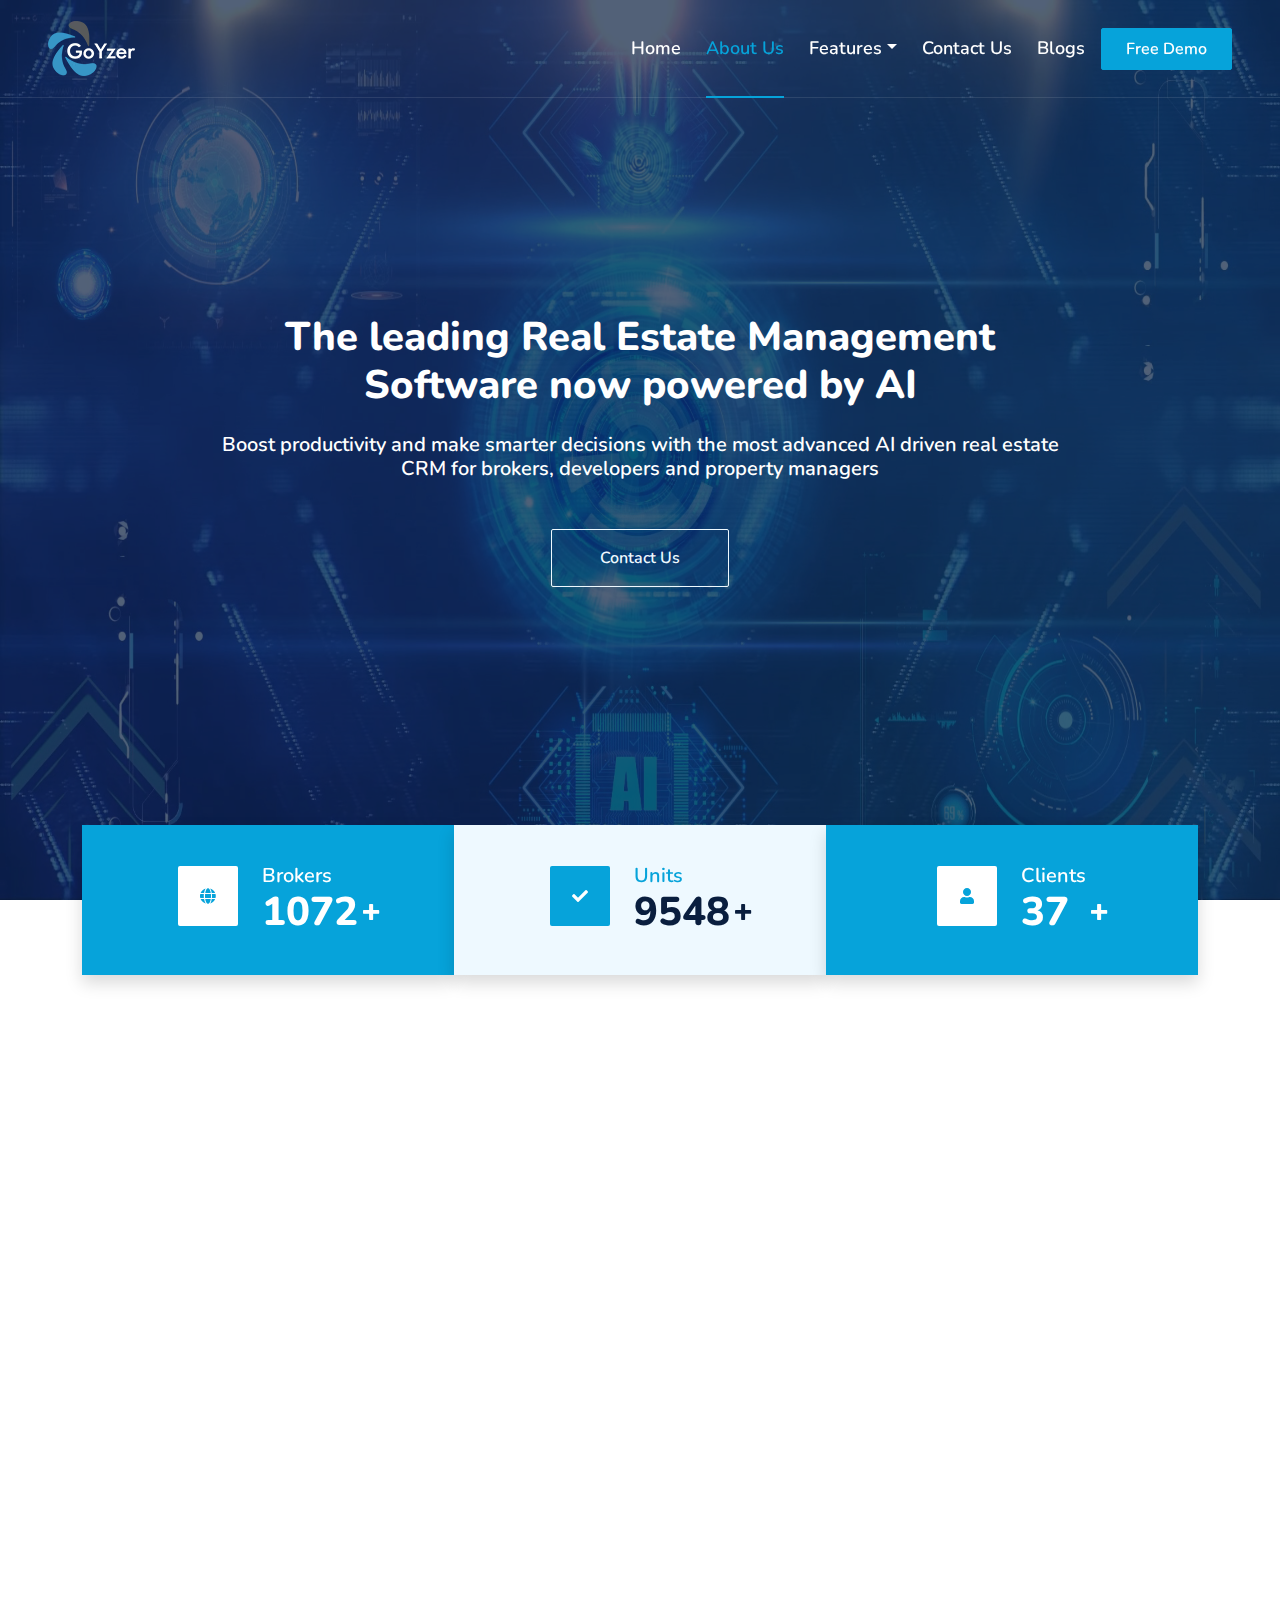
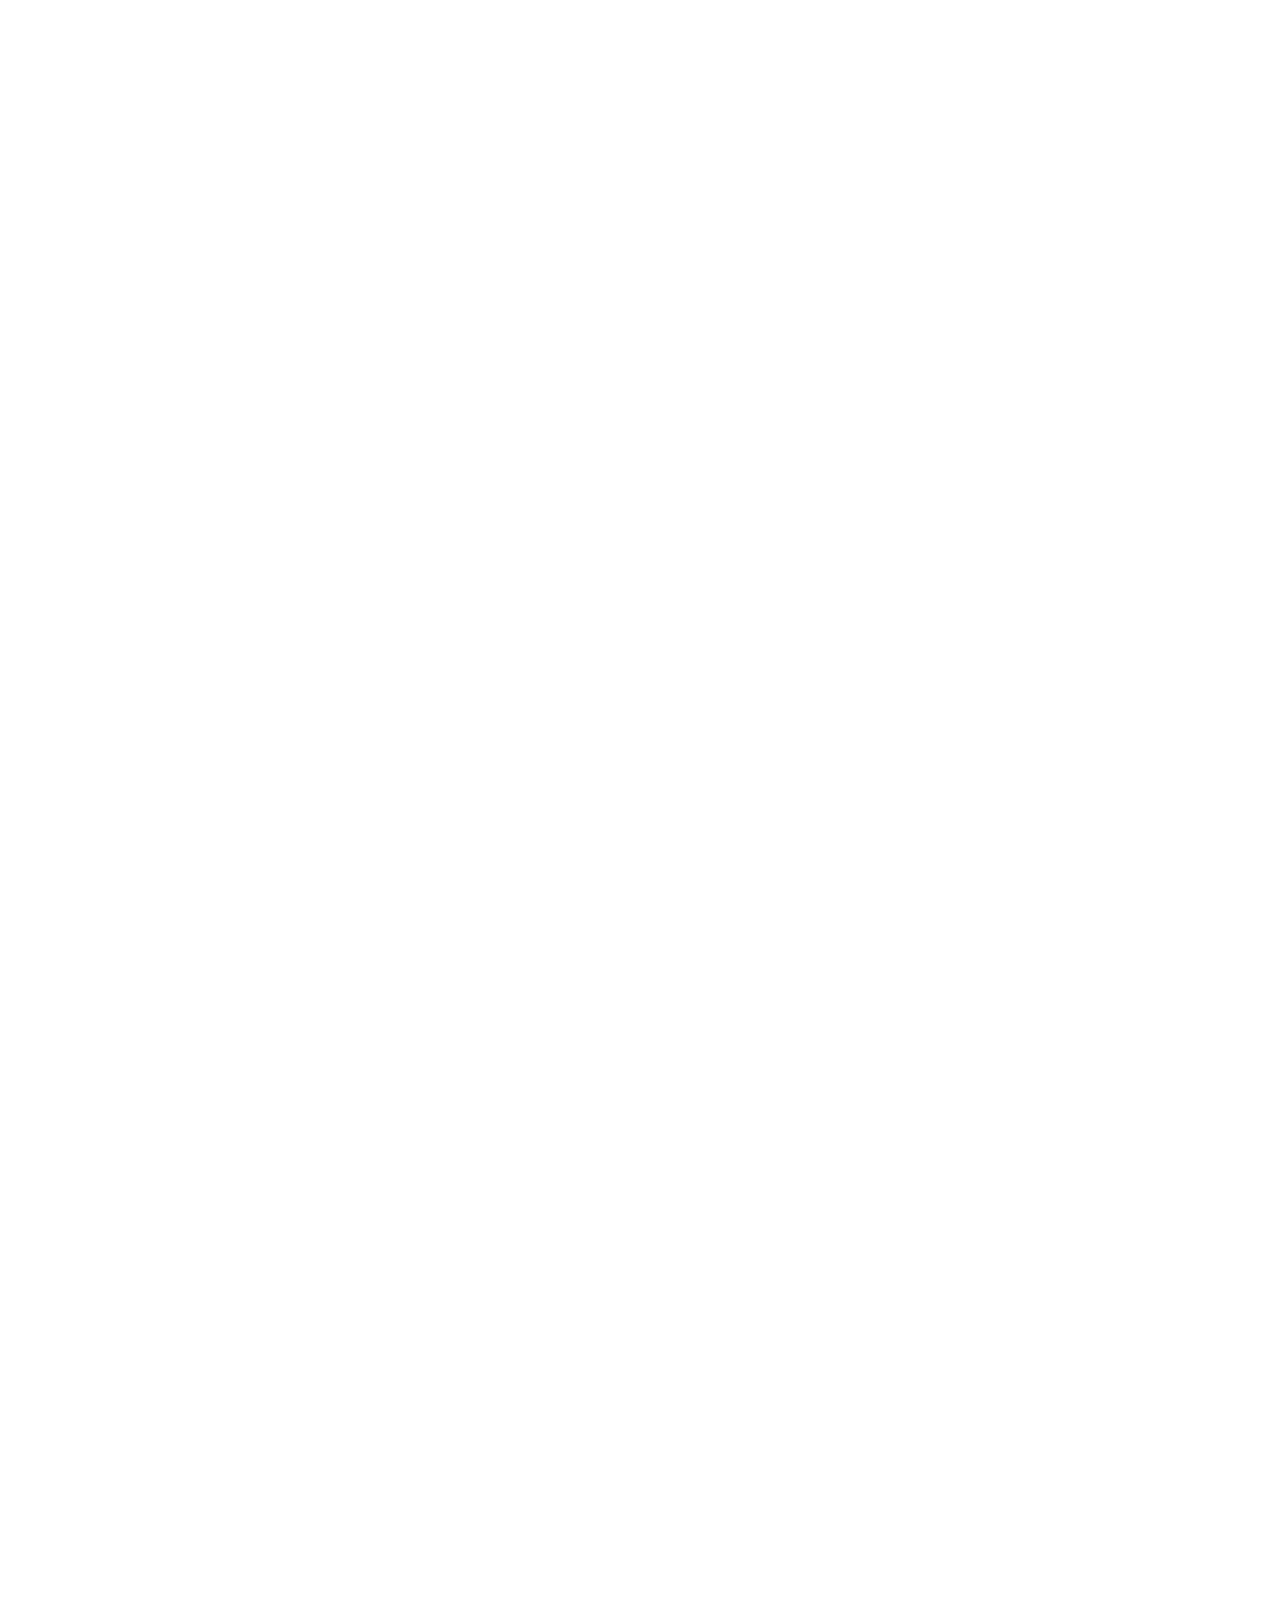
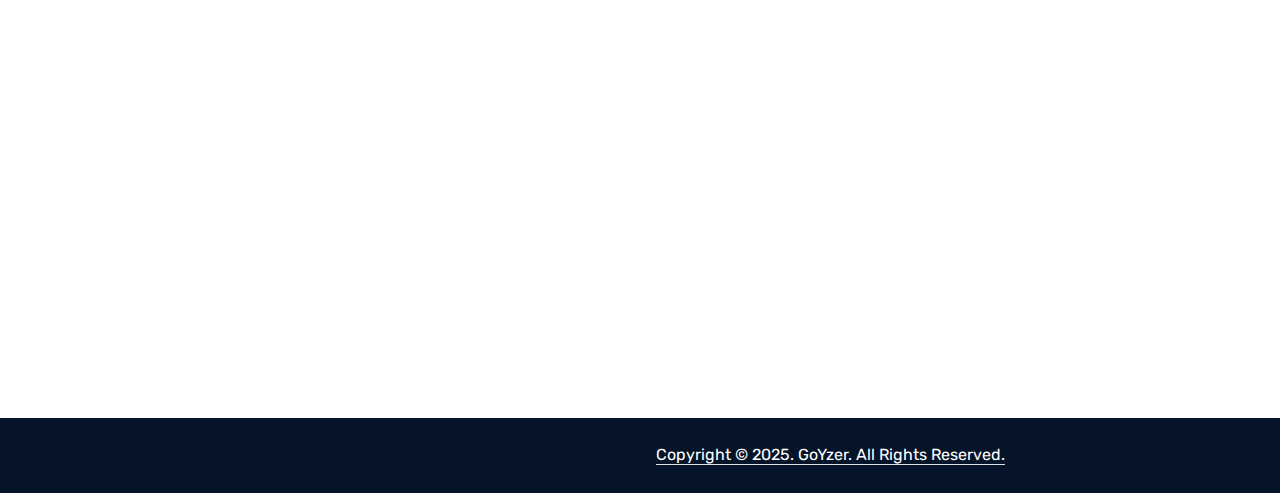
==== commit 912e81a3: "working on search removing" ====
--- a/about.html
+++ b/about.html
@@ -80,13 +80,13 @@
             <a href="contact.html" class="nav-item nav-link">Contact Us</a>
             <a href="https://blog.goyzer.com/" class="nav-item nav-link" target="_blank">Blogs</a>
           </div>
-          <butaton
+          <!-- <butaton
             type="button"
             class="btn text-primary ms-3"
             data-bs-toggle="modal"
             data-bs-target="#searchModal"
             ><i class="fa fa-search"></i
-          ></butaton>
+          ></butaton> -->
           <a href="contact.html" class="btn btn-primary py-2 px-4 ms-3"
             >Free Demo</a
           >
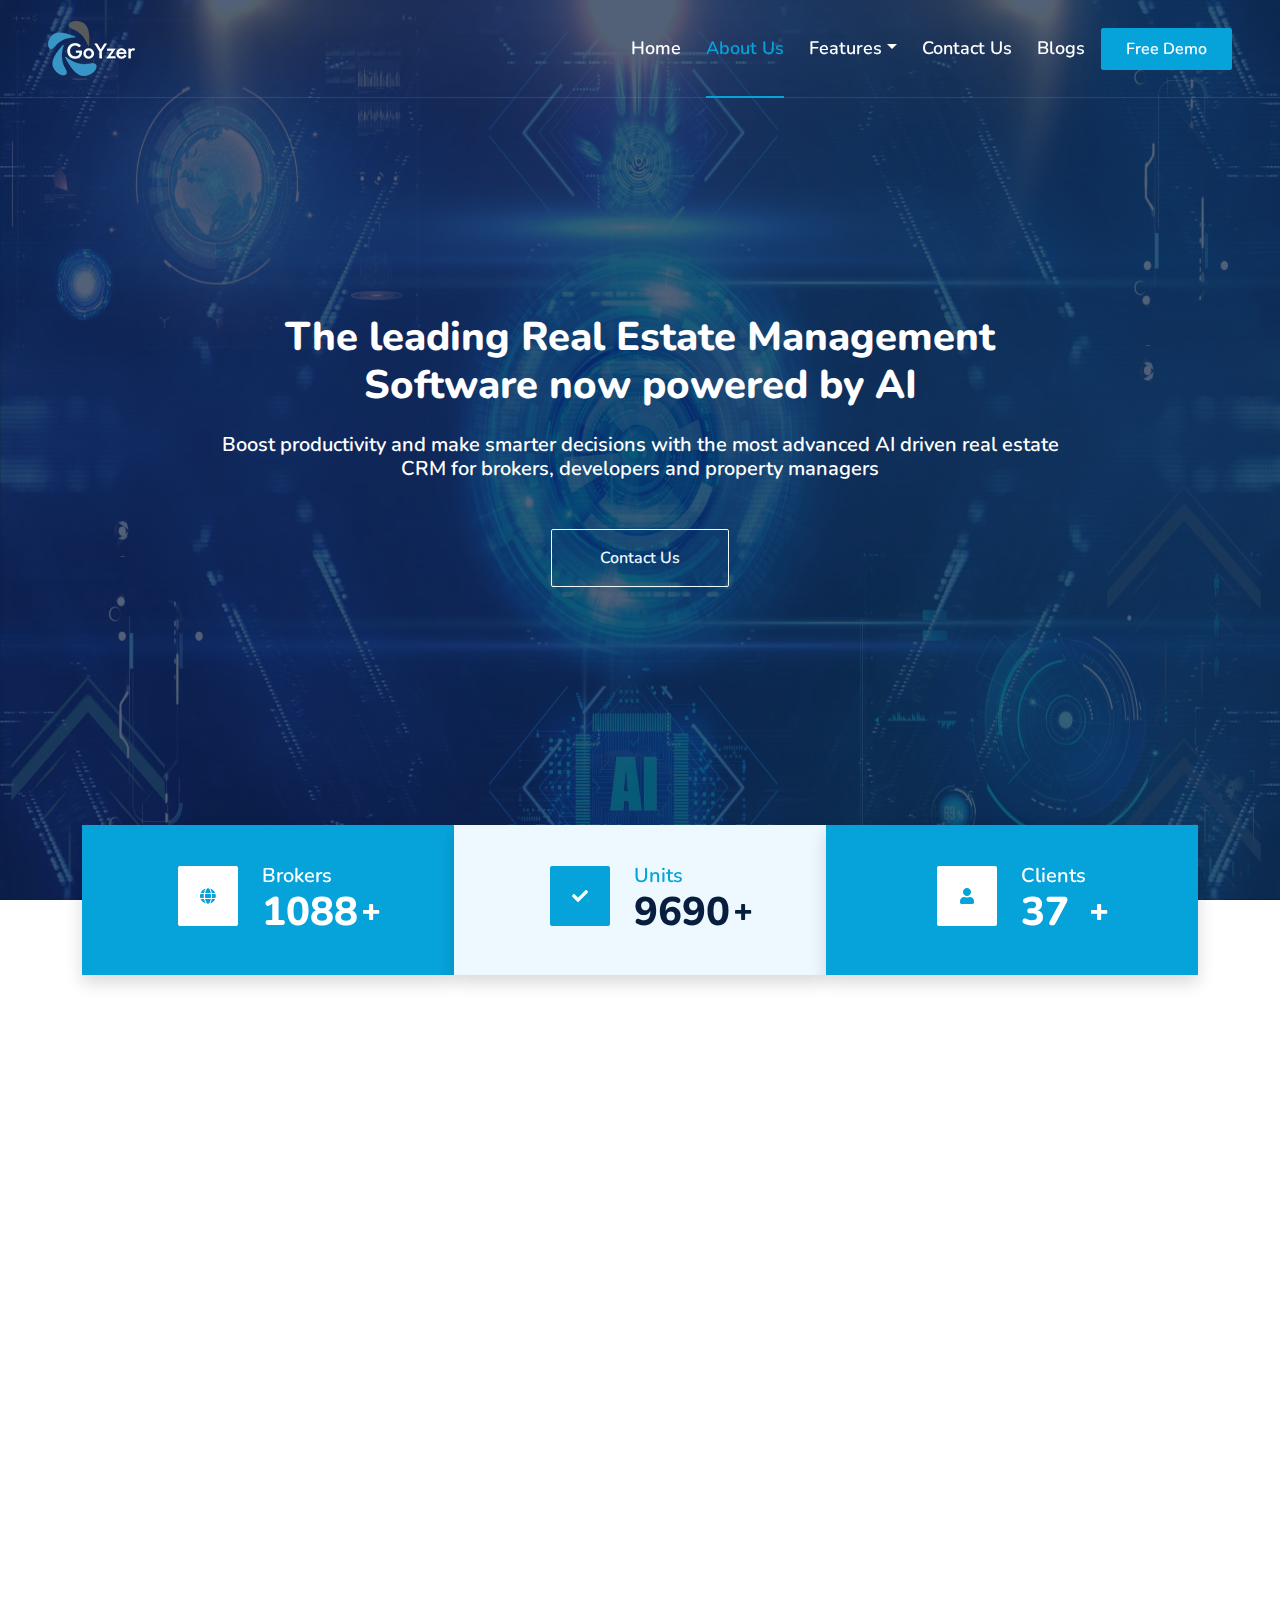
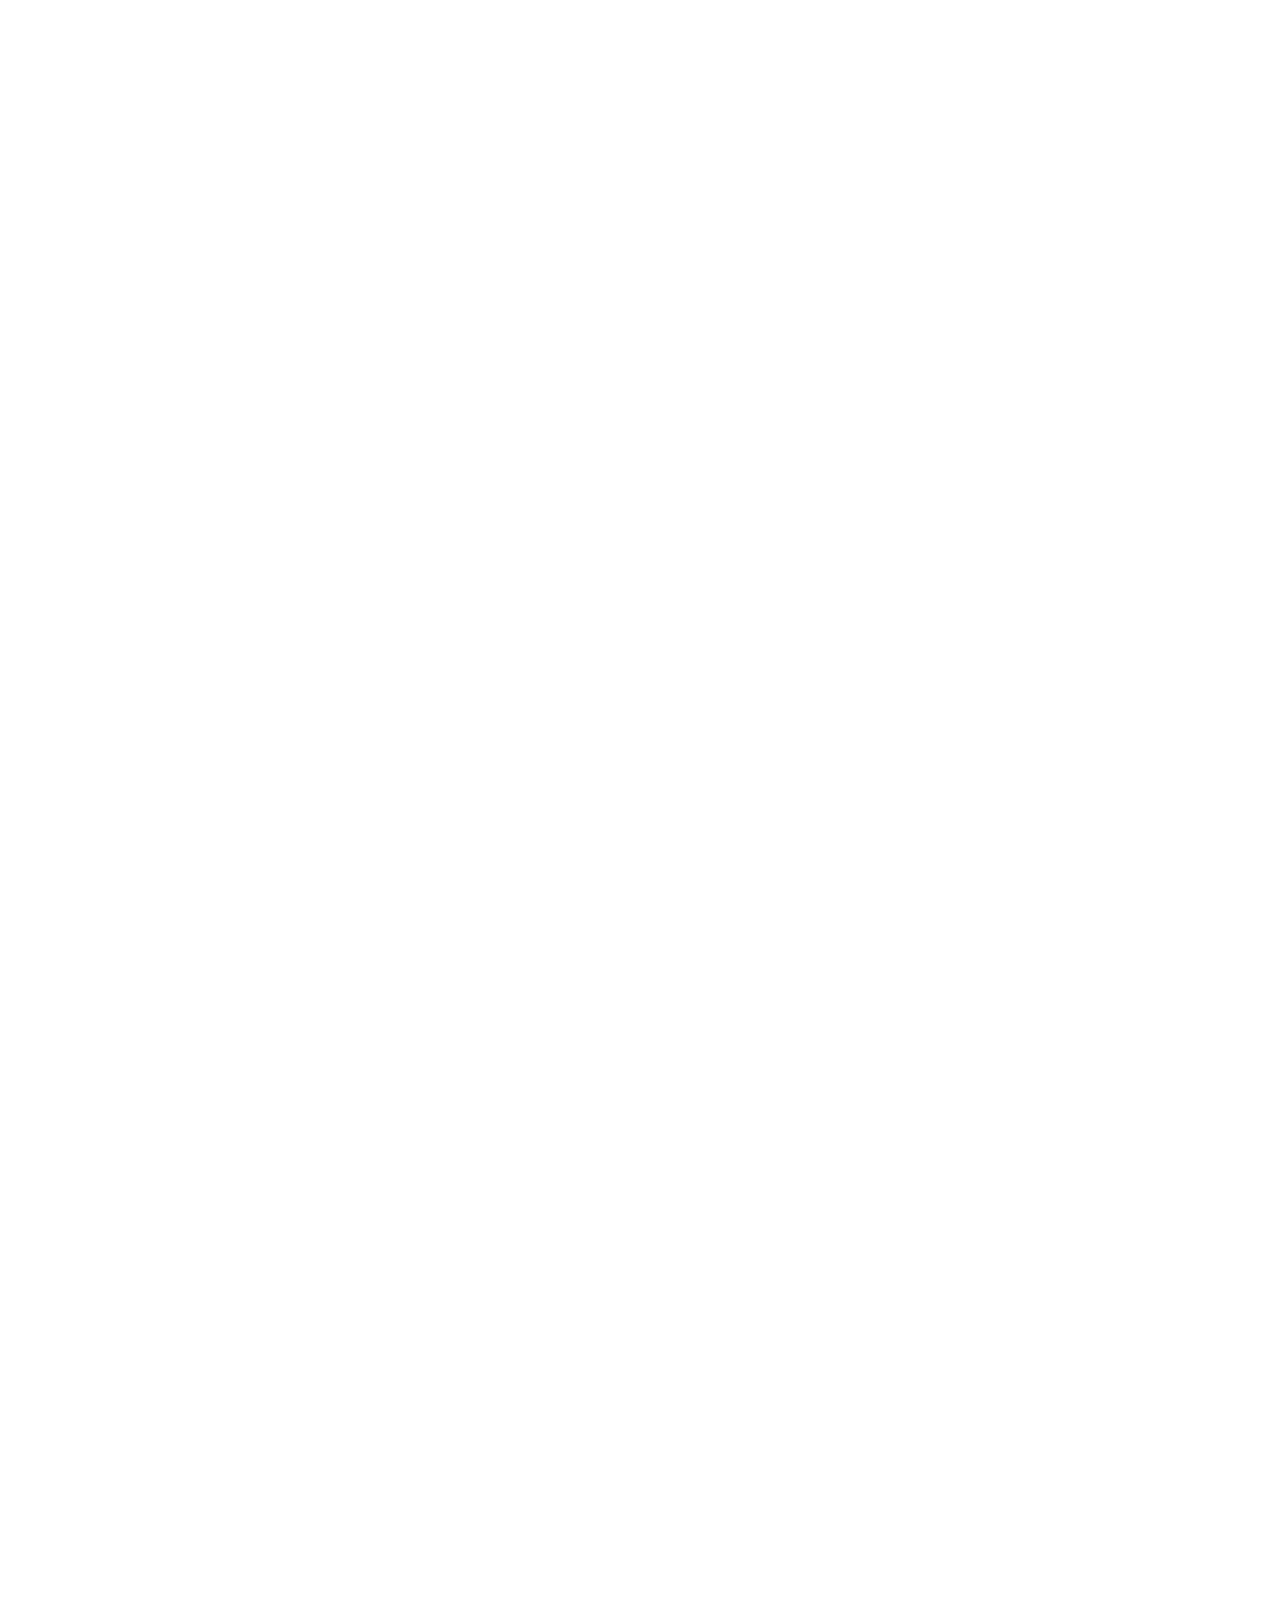
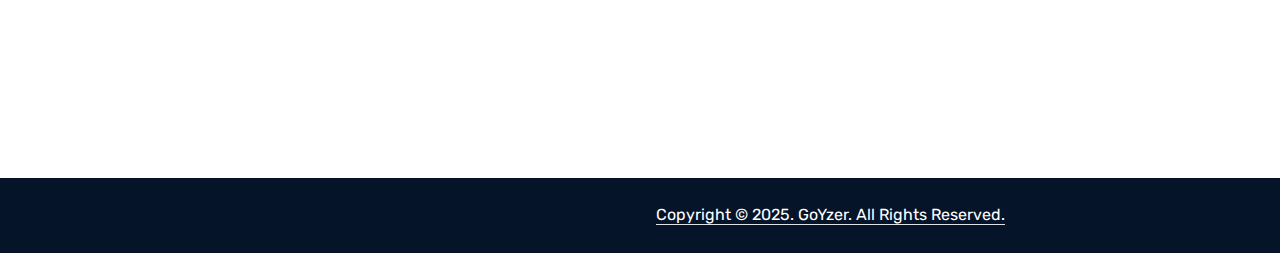
==== commit 34447d51: "working on web changes SEO" ====
--- a/about.html
+++ b/about.html
@@ -178,7 +178,7 @@
 
     <!-- Facts Start -->
     <div class="container-fluid facts py-5 pt-lg-0">
-        <div class="container py-5 pt-lg-0">
+        <div class="container ">
             <div class="row gx-0">
                 <div class="col-lg-4 wow zoomIn" data-wow-delay="0.1s">
                     <div class="bg-primary shadow d-flex align-items-center justify-content-center p-4" style="height: 150px;">
@@ -221,7 +221,7 @@
     </div>
     <!-- Facts Start -->
 
-    <div class="container-fluid py-5 wow fadeInUp" data-wow-delay="0.1s">
+    <div class="container-fluid py-lg-5 wow fadeInUp" data-wow-delay="0.1s">
         <div class="container">
           <div
             class="section-title text-center position-relative pb-3 mb-4 mx-auto"
@@ -264,8 +264,8 @@
       </div>
 
      <!-- Features Start -->
-     <div class="container-fluid py-5 wow fadeInUp" data-wow-delay="0.1s">
-        <div class="container py-5">
+     <div class="container-fluid py-lg-5 wow fadeInUp" data-wow-delay="0.1s">
+        <div class="container">
             <div class="section-title text-center position-relative pb-3 mb-5 mx-auto" style="max-width: 600px;">
                 <h5 class="fw-bold text-primary text-uppercase">About Property CRM</h5>
                 <h1 class="mb-0">Why Choose Goyzer?</h1>
@@ -330,7 +330,7 @@
 
     <!-- Core Values Start -->
     <div class="container-fluid py-5 wow fadeInUp" data-wow-delay="0.1s">
-        <div class="container py-5 mb-5">
+        <div class="container mb-lg-5">
             <div class="section-title text-center position-relative pb-3 mb-5 mx-auto" style="max-width: 600px;">
                 <h5 class="fw-bold text-primary text-uppercase">Goyzer Core Values</h5>
                 <h1 class="mb-0">Empowering Innovation, Driving Excellence</h1>
@@ -381,7 +381,7 @@
                                 <a class="phone-link text-white" href="tel:+97145689749">+971 4 5689749</a>
                             </div>
                             <div class="d-flex mt-4">
-                                <a class="btn btn-primary btn-square me-2" href="#"><i class="fab fa-twitter fw-normal"></i></a>
+                                <!-- <a class="btn btn-primary btn-square me-2" href="#"><i class="fab fa-twitter fw-normal"></i></a> -->
                                 <a class="btn btn-primary btn-square me-2" href="https://www.facebook.com/goyzertech"><i class="fab fa-facebook-f fw-normal"></i></a>
                                 <a class="btn btn-primary btn-square me-2" href="https://www.linkedin.com/company/goyzer-technology-solutions/"><i class="fab fa-linkedin-in fw-normal"></i></a>
                                 <a class="btn btn-primary btn-square" href="https://www.instagram.com/goyzeruae/"><i class="fab fa-instagram fw-normal"></i></a>
--- a/css/style.css
+++ b/css/style.css
@@ -57,7 +57,9 @@
     opacity: 1;
 }
 
-
+.mh-500{
+  min-height: 500px;
+}
 /*** Heading ***/
 h1,
 h2,
@@ -1184,5 +1186,33 @@
     .integration-mobile-logo {
         display: grid !important;
     }
+    .row-ad-1{
+      flex-direction: column-reverse;
+    }
+    .row-ad-1 .h-100{
+      height: auto !important;
+    }
+    .row-ad-1 .col-lg-5,.row-ad-1 .col-lg-7{
+      margin-top: 0px !important;
+    }
+    .blog-item .blog-img  {
+      text-align: center;
+    }
     
-  }+  }
+  @media only screen and (max-width: 540px) {
+    .container-fluid.integration-fluid .col-lg-3.col-md-3 {
+      margin-top: 20px;
+  } 
+    .mh-500{
+      min-height: 400px;
+    }
+    .blog-item .blog-img  {
+      text-align: center;
+    }
+    .savills-logo,
+    .alain-logo{
+      top:-40px !important;
+    }
+  }
+  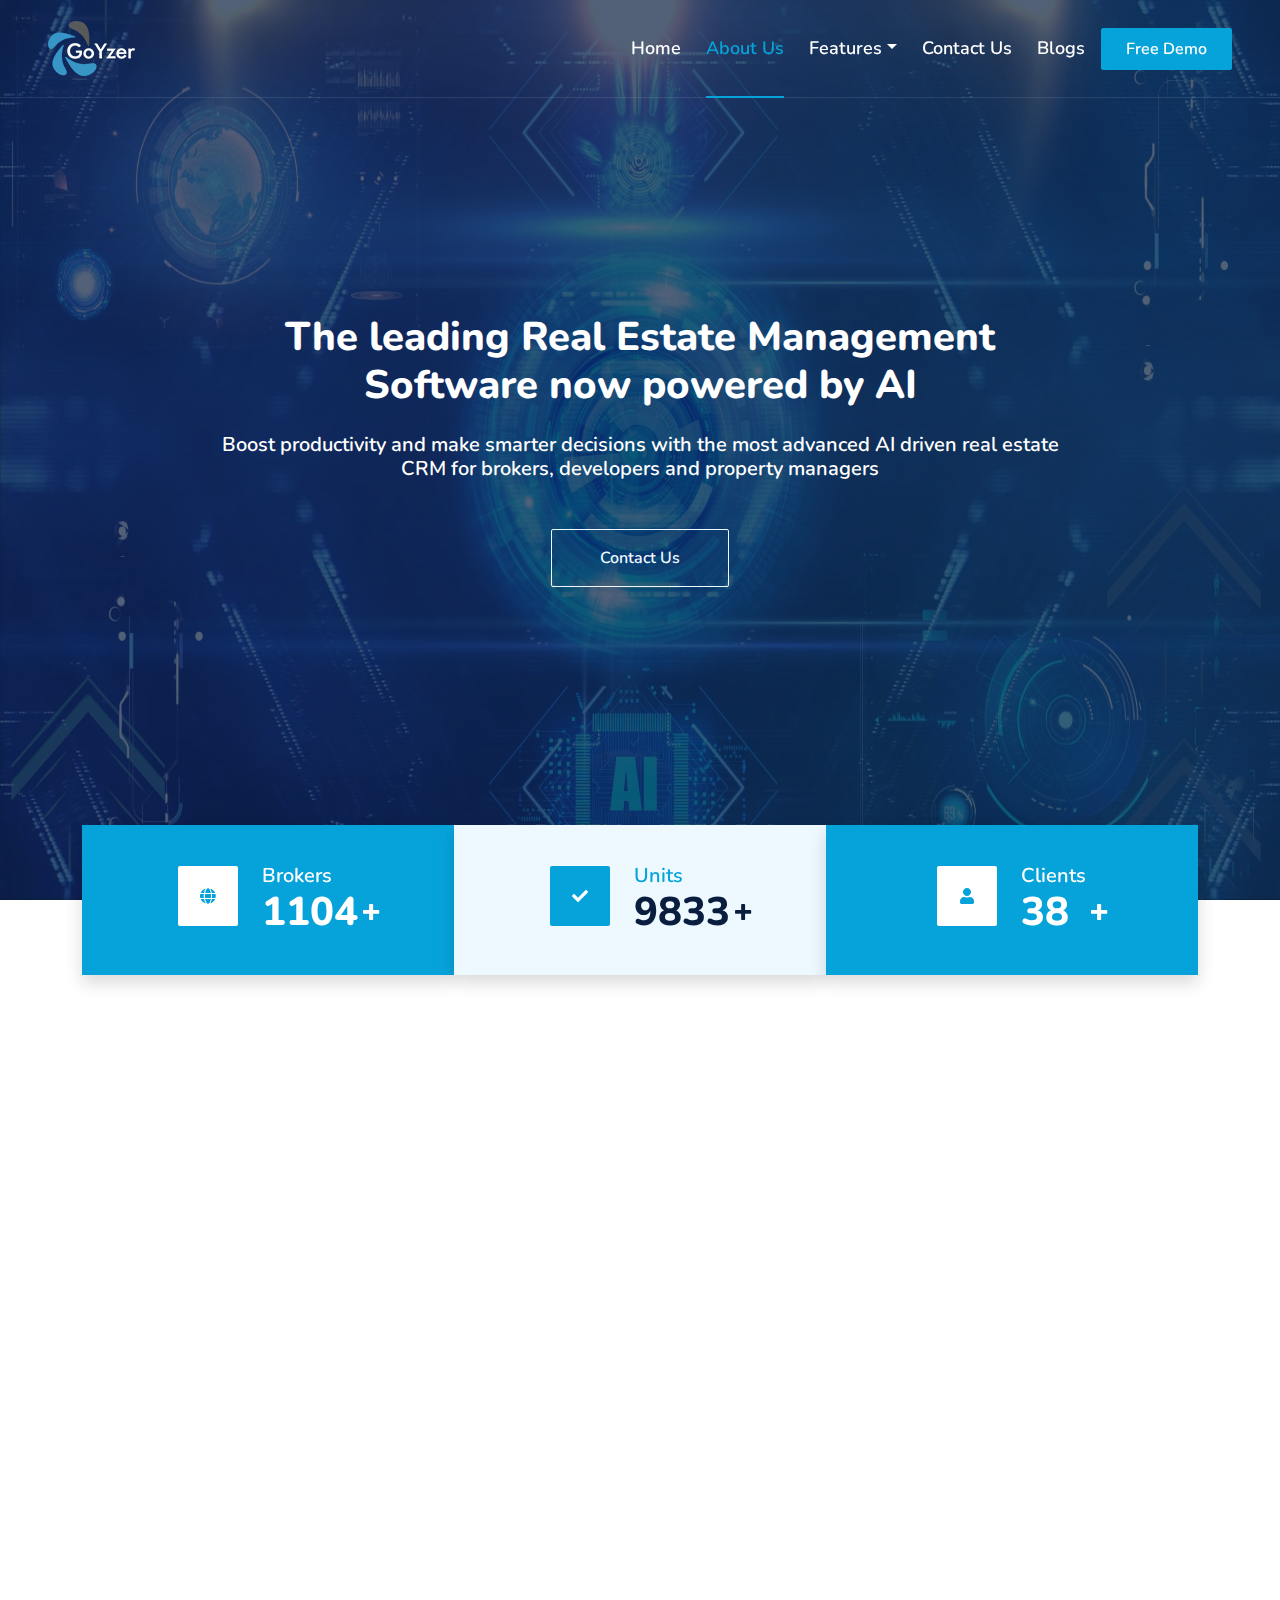
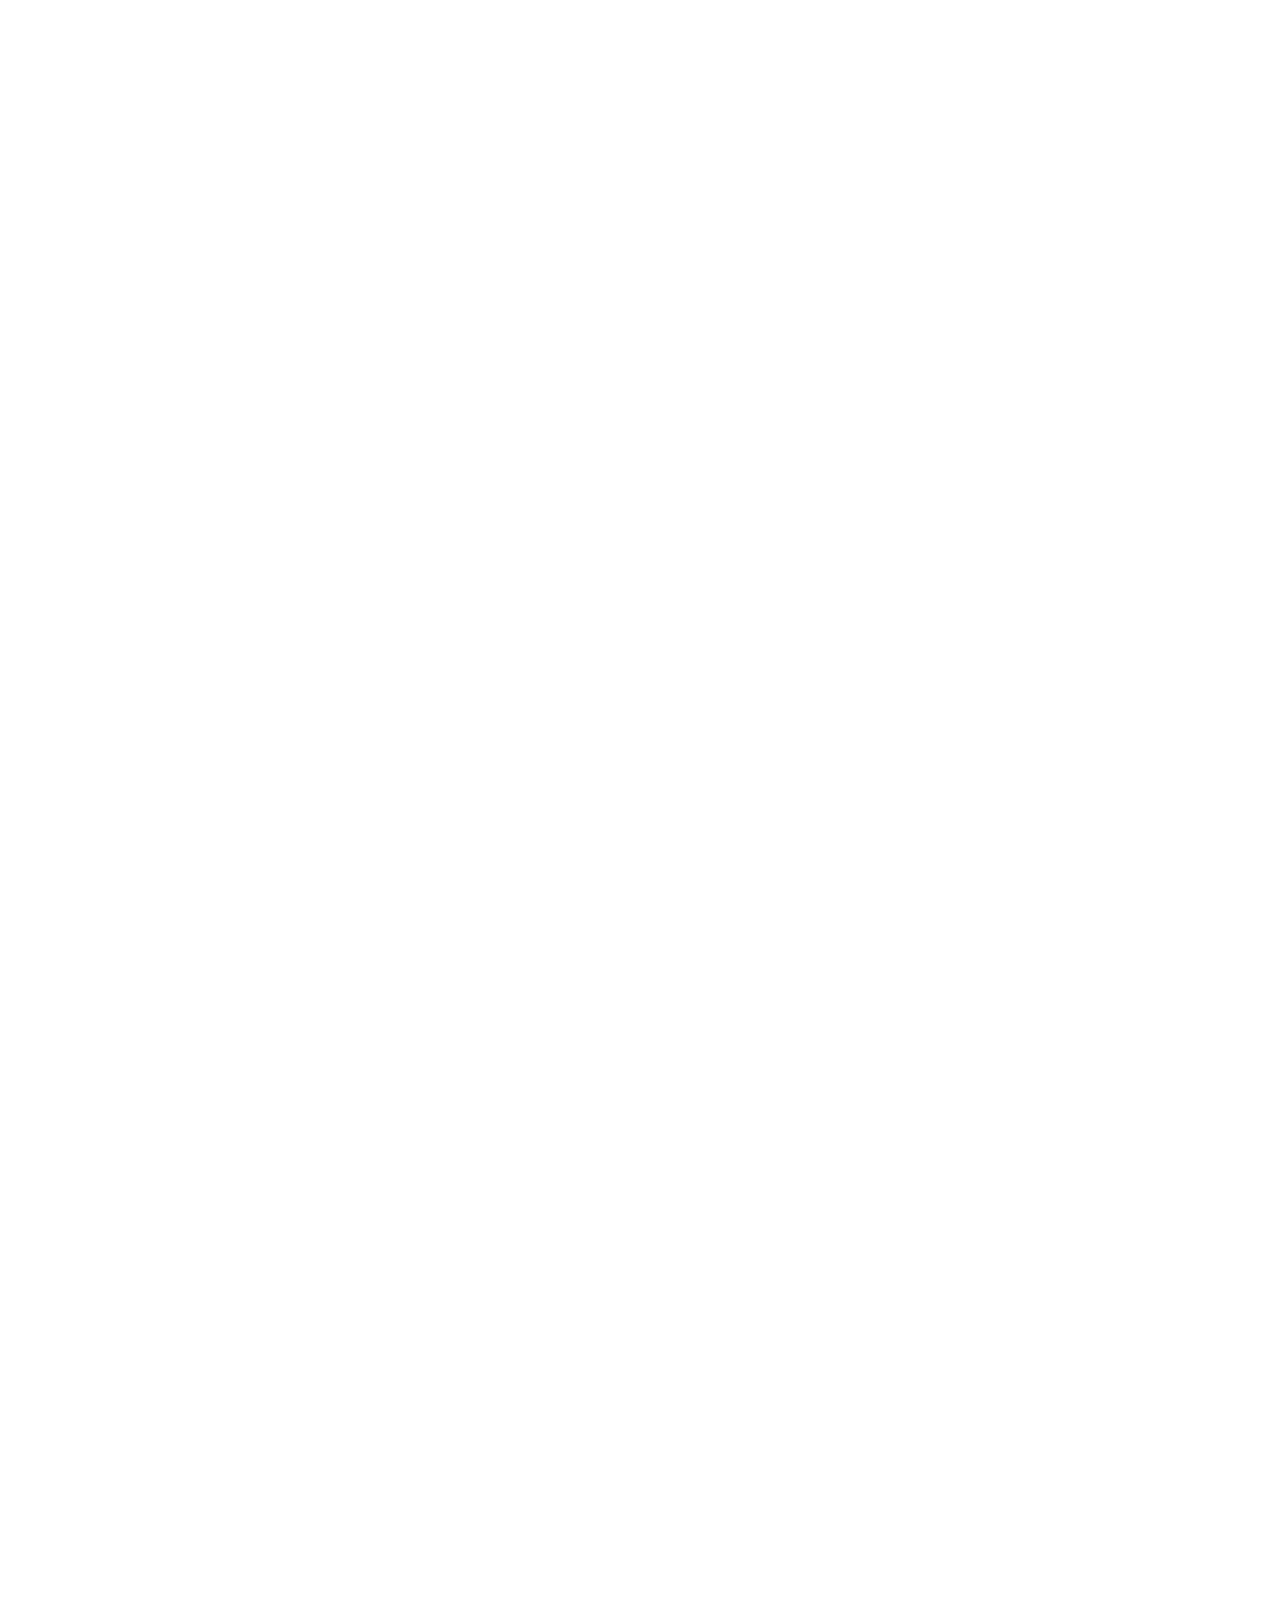
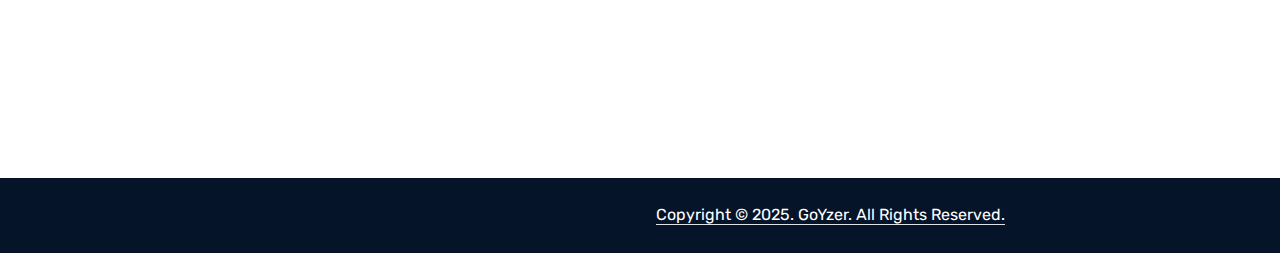
==== commit 7f0f9e9b: "working on css changes" ====
--- a/about.html
+++ b/about.html
@@ -188,7 +188,7 @@
                         <div class="ps-4" style="position: relative;">
                             <h5 class="text-white mb-0">Brokers</h5>
                             <h1 class="text-white mb-0" data-toggle="counter-up">3200</h1>
-                            <span style="display: inline-block;color: #ffff;font-weight: bold;font-size: 30px;position: absolute;top: 25px;right: -22px;">+</span>
+                            <span class="counterup" style="display: inline-block;color: #ffff;font-weight: bold;font-size: 30px;position: absolute;top: 25px;right: -22px;">+</span>
                         </div>
                     </div>
                 </div>
@@ -200,7 +200,7 @@
                         <div class="ps-4" style="position: relative;">
                             <h5 class="text-primary mb-0">Units</h5>
                             <h1 class="mb-0" data-toggle="counter-up">28500</h1>
-                            <span style="display: inline-block;color: #091e3e;font-weight: bold;font-size: 30px;position: absolute;top: 25px;right: -22px;">+</span>
+                            <span class="counterup" style="display: inline-block;color: #091e3e;font-weight: bold;font-size: 30px;position: absolute;top: 25px;right: -22px;">+</span>
                         </div>
                     </div>
                 </div>
@@ -212,7 +212,7 @@
                         <div class="ps-4" style="position: relative;">
                             <h5 class="text-white mb-0">Clients</h5>
                             <h1 class="text-white mb-0" data-toggle="counter-up">110</h1>
-                            <span style="display: inline-block;color: #ffff;font-weight: bold;font-size: 30px;position: absolute;top: 25px;right: -22px;">+</span>
+                            <span class="counterup" style="display: inline-block;color: #ffff;font-weight: bold;font-size: 30px;position: absolute;top: 25px;right: -22px;">+</span>
                         </div>
                     </div>
                 </div>
--- a/css/style.css
+++ b/css/style.css
@@ -1130,6 +1130,11 @@
         margin-bottom: -75px;
     }
 }
+@media only screen and (max-width: 1024px) {
+  .service-item {
+     height: auto;
+  }
+}
 
 @media only screen and (max-width: 992px) {
     img.logo-white{
@@ -1197,6 +1202,9 @@
     }
     .blog-item .blog-img  {
       text-align: center;
+    }
+    .counterup{
+      top:21px !important; 
     }
     
   }
@@ -1214,5 +1222,12 @@
     .alain-logo{
       top:-40px !important;
     }
+    .row-ad-1 .col-lg-5,.row-ad-1 .col-lg-7{
+      margin-top: 15px !important;
+    }
+    .counterup{
+      top:19px !important; 
+    }
+
   }
   